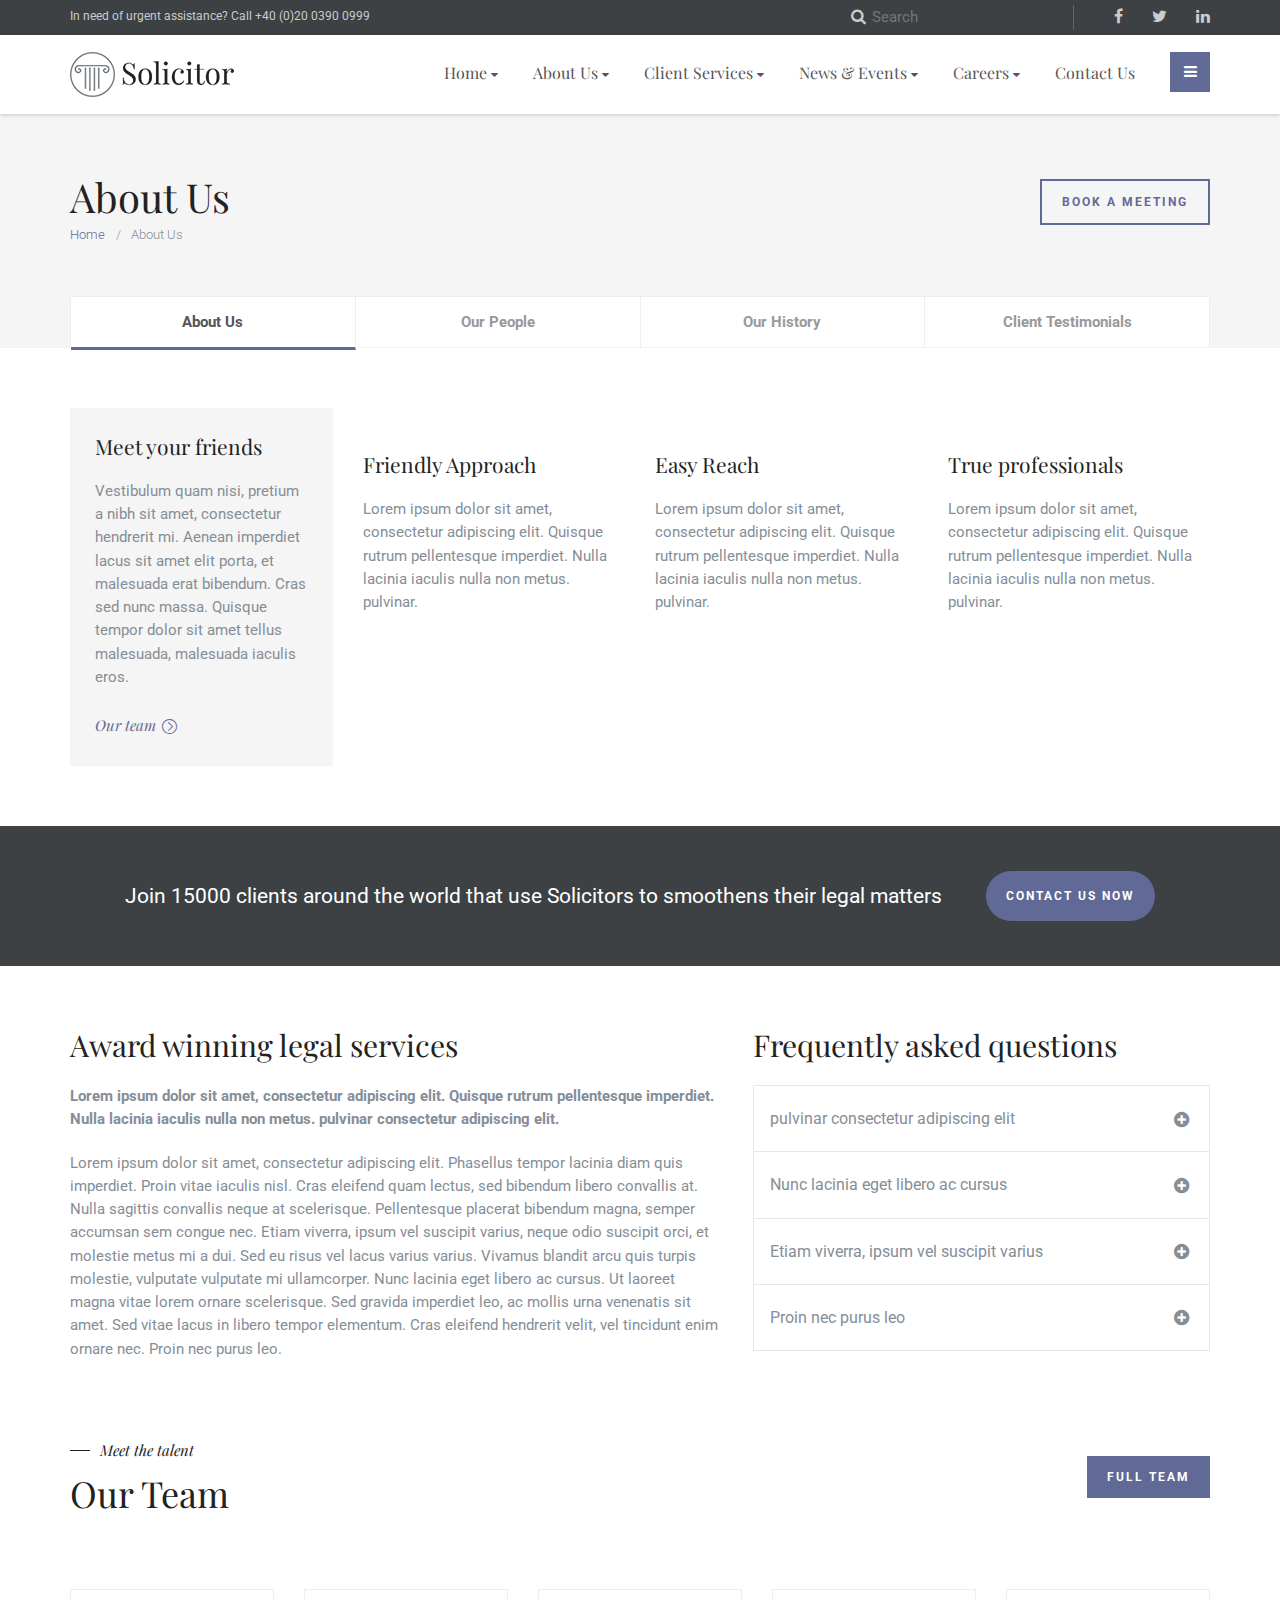
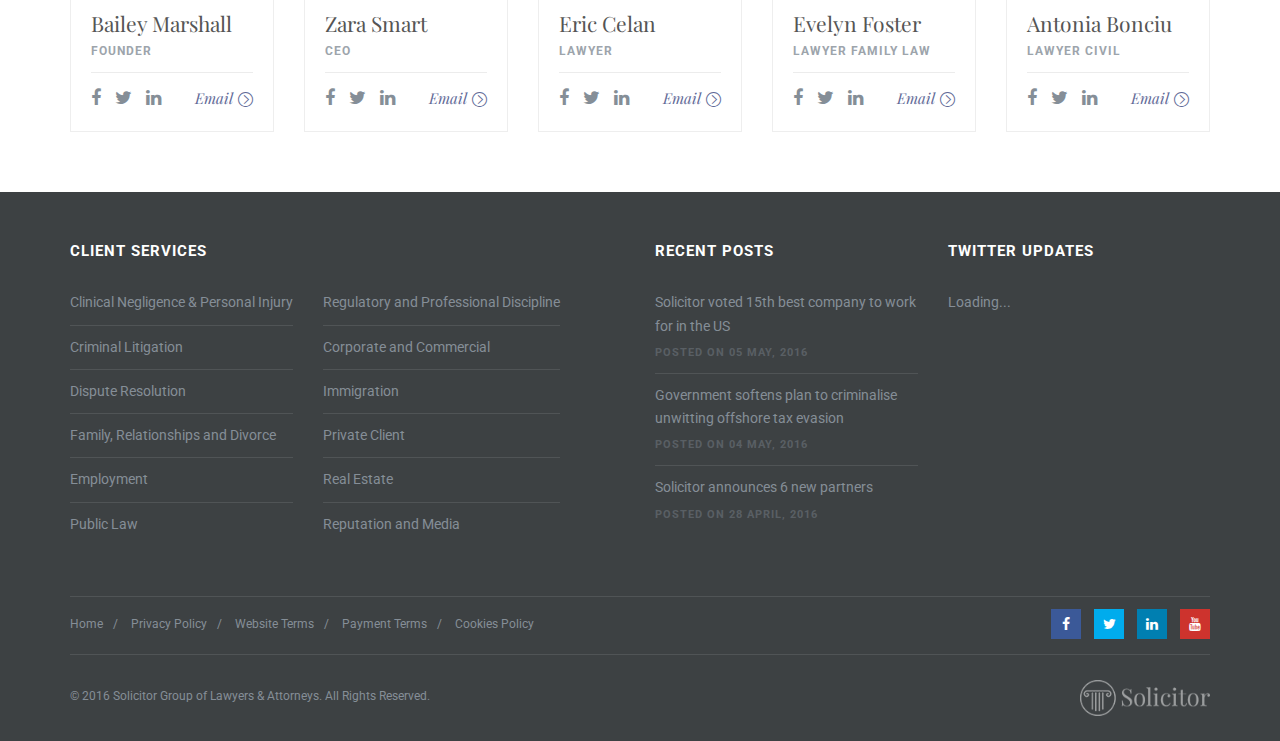
==== about.html @ 302f4df9 "rpla" ====
<!DOCTYPE HTML>
<html class="no-js">
<head>
<!-- Basic Page Needs
  ================================================== -->
<meta http-equiv="Content-Type" content="text/html; charset=utf-8">
<title>Solicitor - Law Business Responsive HTML5 Template</title>
<meta name="description" content="">
<meta name="keywords" content="">
<meta name="author" content="">
<!-- Mobile Specific Metas
  ================================================== -->
<meta name="viewport" content="width=device-width, user-scalable=no, initial-scale=1.0, minimum-scale=1.0, maximum-scale=1.0">
<meta name="format-detection" content="telephone=no">
<!-- CSS
  ================================================== -->
<link href="css/bootstrap.css" rel="stylesheet" type="text/css">
<link href="css/bootstrap-theme.css" rel="stylesheet" type="text/css">
<link href="css/style.css" rel="stylesheet" type="text/css">
<link href="vendor/magnific/magnific-popup.css" rel="stylesheet" type="text/css">
<link href="vendor/owl-carousel/css/owl.carousel.css" rel="stylesheet" type="text/css">
<link href="vendor/owl-carousel/css/owl.theme.css" rel="stylesheet" type="text/css">
<!--[if lte IE 9]><link rel="stylesheet" type="text/css" href="css/ie.css" media="screen" /><![endif]-->
<link href="css/custom.css" rel="stylesheet" type="text/css"><!-- CUSTOM STYLESHEET FOR STYLING -->
<!-- Color Style -->
<link href="colors/color1.css" rel="stylesheet" type="text/css">
<!-- SCRIPTS
  ================================================== -->
<script src="js/modernizr.js"></script><!-- Modernizr -->
</head>
<body class="header-style1">
<!--[if lt IE 7]>
	<p class="chromeframe">You are using an outdated browser. <a href="http://browsehappy.com/">Upgrade your browser today</a> or <a href="http://www.google.com/chromeframe/?redirect=true">install Google Chrome Frame</a> to better experience this site.</p>
<![endif]-->
<div class="body">
    <div class="header-wrapper">
        <div class="topbar">
            <div class="container">
                <div class="row">
                    <div class="col-md-6 col-sm-6">
                        <p>In need of urgent assistance? Call +40 (0)20 0390 0999</p>
                    </div>
                    <div class="col-md-6 col-sm-6">
                        <ul class="pull-right social-icons">
                            <li class="facebook"><a href="#"><i class="fa fa-facebook-f"></i></a></li>
                            <li class="twitter"><a href="#"><i class="fa fa-twitter"></i></a></li>
                            <li class="linkedin"><a href="#"><i class="fa fa-linkedin"></i></a></li>
                        </ul>
                        
                        <form class="search-form">
                            <input type="text" placeholder="Search">
                        </form>
                    </div>
                </div>
            </div>
        </div>
        <!-- Start Header -->
    	<div class="site-header">
        	<div class="container">
                <div class="site-logo">
                    <a href="index.html">
                        <img src="images/logo.png" alt="" class="default-logo">
                        <img src="images/logo@2x.png" alt="" class="retina-logo" width="164" height="45">
                    </a>
                </div>
                <a href="#" id="info-toggle"><i class="fa fa-bars"></i></a>
                <ul id="info-content">
                	<li>
                    	<i class="fa fa-phone"></i>
                    	<div class="ititle">Call us toll free</div>
                        <strong>1800-9090-8089</strong>
                    </li>
                	<li>
                    	<i class="fa fa-map-signs"></i>
                    	<div class="ititle">
                        <div class="galleryflex flexslider" data-direction="vertical" data-autoplay="yes" data-arrows="yes">
                        	<ul class="slides">
                            	<li class="slide">Suite 300 Houston<br>Texas - 77042 USA</li>
                            	<li class="slide">Level 2 Collins Road<br>Melbourne - Australia</li>
                            </ul>
                        </div>
                        
                        </div>
                    </li>
                	<li>
                    	<i class="fa fa-clock-o"></i>
                    	<div class="ititle">Working Hours</div>
                        <strong>Mon-Sat 09:00 to 17:00</strong>
                    </li>
                </ul>
                <a href="#" id="menu-toggle">Menu</a>
                <nav class="main-navigation pull-right">
                    <ul class="dd-menu sf-menu">
                        <li><a href="index.html">Home</a>
                            <ul>
                                <li><a href="header-style2.html">Header Style 2</a></li>
                                <li><a href="header-style3.html">Header Style 3</a></li>
                            </ul>
                        </li>
                        <li><a href="about.html">About Us</a>
                            <ul>
                                <li><a href="about.html">Overview</a></li>
                                <li><a href="team.html">Our people</a></li>
                                <li><a href="history.html">Our History</a></li>
                                <li><a href="testimonials.html">Client Testimonials</a></li>
                            </ul>
                        </li>
                        <li><a href="services.html">Client Services</a>
                            <ul>
                                <li><a href="services.html">All Services</a></li>
                                <li><a href="single-service.html">Service Detail page</a></li>
                            </ul>
                        </li>
                        <li class="megamenu"><a href="javascrip:void(0)">News &amp; Events</a>
                            <ul class="dropdown">
                                <li>
                                    <div class="megamenu-container container">
                                        <div class="row">
                                            <div class="col-md-3 megamenu-col">
                                                <span class="megamenu-sub-title">News</span>
                                                <ul class="sub-menu">
                                                    <li><a href="news-list.html">List View</a></li>
                                                    <li><a href="news-grid.html">Grid View</a></li>
                                                    <li><a href="single-news.html">Single News</a></li>
                                                </ul>
                                            </div>
                                            <div class="col-md-3 megamenu-col">
                                                <span class="megamenu-sub-title">Events</span>
                                                <ul class="sub-menu">
                                                    <li><a href="events-list.html">List View</a></li>
                                                    <li><a href="events-grid.html">Grid View</a></li>
                                                    <li><a href="events-calendar.html">Calendar View</a></li>
                                                    <li><a href="single-event.html">Single Event</a></li>
                                                </ul>
                                            </div>
                                            <div class="col-md-3 megamenu-col">
                                                <span class="megamenu-sub-title">Features</span>
                                                <ul class="sub-menu">
                                                    <li><a href="shortcodes.html">Shortcodes</a></li>
                                                    <li><a href="typography.html">Typography</a></li>
                                                </ul>
                                            </div>
                                            <div class="col-md-3 megamenu-col">
                                                <span class="megamenu-sub-title">Latest Video</span>
                                                <div class="fw-video"><iframe src="https://player.vimeo.com/video/55388969" width="640" height="360"></iframe></div>
                                            </div>
                                        </div>
                                    </div>
                                </li>
                            </ul>
                        </li>
                        <li><a href="careers.html">Careers</a>
                            <ul>
                                <li><a href="careers.html">Why work with us</a></li>
                                <li><a href="vacancies.html">Vacancies</a></li>
                                <li><a href="trainee-solicitors.html">Trainee Solicitors</a></li>
                            </ul>
                        </li>
                        <li><a href="contact.html">Contact Us</a></li>
                    </ul>
                </nav>
          	</div>
        </div>
    </div>
    <!-- Start Hero Area -->
    <div class="hero-area">
    	<div class="page-header have-submenu" style="background-image:url(http://placehold.it/1400x500&amp;text=IMAGE+PLACEHOLDER)">
        	<div class="container">
            	<a href="contact.html" class="btn btn-primary btn-dark btn-ghost pull-right">Book a meeting</a>
            	<h1>About Us</h1>
                <ol class="breadcrumb">
                    <li><a href="index.html">Home</a></li>
                    <li>About Us</li>
                </ol>
            </div>
        </div>
    </div>
    <div class="utility-bar">
    	<div class="container">
        	<ul class="template-submenu">
            	<li class="active"><a href="about.html">About Us</a></li>
            	<li><a href="team.html">Our People</a></li>
            	<li><a href="history.html">Our History</a></li>
            	<li><a href="testimonials.html">Client Testimonials</a></li>
            </ul>
        </div>
    </div>
    <!-- Main Content -->
    <div id="main-container">
    	<div class="content">
        	<div class="container">
            	<div class="row">
                	<div class="col-md-3 col-sm-12">
                    	<div class="lgray-bg padding-all25">
                        	<h4>Meet your friends</h4>
                        	<p>Vestibulum quam nisi, pretium a nibh sit amet, consectetur hendrerit mi. Aenean imperdiet lacus sit amet elit porta, et malesuada erat bibendum. Cras sed nunc massa. Quisque tempor dolor sit amet tellus malesuada, malesuada iaculis eros.</p>
                            <a href="#" class="basic-link">Our team</a>
                        </div>
                    </div>
                    <div class="spacer-30 visible-sm"></div>
                	<div class="col-md-3 col-sm-4">
                    	<a href="http://placehold.it/600x400&amp;text=IMAGE+PLACEHOLDER" class="magnific-image"><img src="http://placehold.it/600x400&amp;text=IMAGE+PLACEHOLDER" alt="" class="img-thumbnail"></a>
                        <h4>Friendly Approach</h4>
                        <p>Lorem ipsum dolor sit amet, consectetur adipiscing elit. Quisque rutrum pellentesque imperdiet. Nulla lacinia iaculis nulla non metus. pulvinar.</p>
                    </div>
                	<div class="col-md-3 col-sm-4">
                    	<a href="http://placehold.it/600x400&amp;text=IMAGE+PLACEHOLDER" class="magnific-image"><img src="http://placehold.it/600x400&amp;text=IMAGE+PLACEHOLDER" alt="" class="img-thumbnail"></a>
                        <h4>Easy Reach</h4>
                        <p>Lorem ipsum dolor sit amet, consectetur adipiscing elit. Quisque rutrum pellentesque imperdiet. Nulla lacinia iaculis nulla non metus. pulvinar.</p>
                    </div>
                	<div class="col-md-3 col-sm-4">
                    	<a href="http://placehold.it/600x400&amp;text=IMAGE+PLACEHOLDER" class="magnific-image"><img src="http://placehold.it/600x400&amp;text=IMAGE+PLACEHOLDER" alt="" class="img-thumbnail"></a>
                        <h4>True professionals</h4>
                        <p>Lorem ipsum dolor sit amet, consectetur adipiscing elit. Quisque rutrum pellentesque imperdiet. Nulla lacinia iaculis nulla non metus. pulvinar.</p>
                    </div>
                </div>
          	</div>
           	<div class="spacer-60"></div>
            
            <div class="dgray-bg call-to-action">
                <div class="container">
                	<div class="call-to-action-text">
                        <div>Join 15000 clients around the world that use Solicitors to smoothens their legal matters</div>
                    </div>
                    <div class="call-to-action-btn">
                    	<a href="#" class="btn btn-primary btn-rounded btn-lg">Contact us now</a>
                    </div>
                </div>
            </div>
            <div class="spacer-60"></div>
            <div class="container">
            	<div class="row">
                	<div class="col-md-7 col-sm-6">
                        <h3>Award winning legal services</h3>
                        <p><strong>Lorem ipsum dolor sit amet, consectetur adipiscing elit. Quisque rutrum pellentesque imperdiet. Nulla lacinia iaculis nulla non metus. pulvinar consectetur adipiscing elit.</strong></p>
                        <p>Lorem ipsum dolor sit amet, consectetur adipiscing elit. Phasellus tempor lacinia diam quis imperdiet. Proin vitae iaculis nisl. Cras eleifend quam lectus, sed bibendum libero convallis at. Nulla sagittis convallis neque at scelerisque. Pellentesque placerat bibendum magna, semper accumsan sem congue nec. Etiam viverra, ipsum vel suscipit varius, neque odio suscipit orci, et molestie metus mi a dui. Sed eu risus vel lacus varius varius. Vivamus blandit arcu quis turpis molestie, vulputate vulputate mi ullamcorper. Nunc lacinia eget libero ac cursus. Ut laoreet magna vitae lorem ornare scelerisque. Sed gravida imperdiet leo, ac mollis urna venenatis sit amet. Sed vitae lacus in libero tempor elementum. Cras eleifend hendrerit velit, vel tincidunt enim ornare nec. Proin nec purus leo.</p>
                 	</div>
                    <div class="col-md-5 col-sm-6">
                        <h3>Frequently asked questions</h3>
                        <div class="accordion accordion-border" id="toggleArea">
                            <div class="accordion-group panel">
                                <div class="accordion-heading togglize">
                                    <a class="accordion-toggle" data-toggle="collapse" data-parent="#" href="#collapseOne">
                                        pulvinar consectetur adipiscing elit
                                        <i class="fa fa-plus-circle"></i><i class="fa fa-minus-circle"></i>
                                    </a>
                                </div>
                                <div id="collapseOne" class="accordion-body collapse">
                                    <div class="accordion-inner">
                                        <p>Lorem ipsum dolor sit amet, consectetur adipiscing elit. Phasellus tempor lacinia diam quis imperdiet. Proin vitae iaculis nisl. Cras eleifend quam lectus, sed bibendum libero convallis at. Nulla sagittis convallis neque at scelerisque. Pellentesque placerat bibendum magna, semper accumsan sem congue nec. Etiam viverra, ipsum vel suscipit varius, neque odio suscipit orci, et molestie metus mi a dui. Sed eu risus vel lacus varius varius. Vivamus blandit arcu quis turpis molestie, vulputate vulputate mi ullamcorper. Nunc lacinia eget libero ac cursus. Ut laoreet magna vitae lorem ornare scelerisque. Sed gravida imperdiet leo, ac mollis urna venenatis sit amet. Sed vitae lacus in libero tempor elementum. Cras eleifend hendrerit velit, vel tincidunt enim ornare nec. Proin nec purus leo.</p>
                                    </div>
                                </div>
                            </div>
                            <div class="accordion-group panel">
                                <div class="accordion-heading togglize">
                                    <a class="accordion-toggle" data-toggle="collapse" data-parent="#" href="#collapse2">
                                        Nunc lacinia eget libero ac cursus
                                        <i class="fa fa-plus-circle"></i><i class="fa fa-minus-circle"></i>
                                    </a>
                                </div>
                                <div id="collapse2" class="accordion-body collapse">
                                    <div class="accordion-inner">
                                        <p>Lorem ipsum dolor sit amet, consectetur adipiscing elit. Phasellus tempor lacinia diam quis imperdiet. Proin vitae iaculis nisl. Cras eleifend quam lectus, sed bibendum libero convallis at. Nulla sagittis convallis neque at scelerisque. Pellentesque placerat bibendum magna, semper accumsan sem congue nec. Etiam viverra, ipsum vel suscipit varius, neque odio suscipit orci, et molestie metus mi a dui. Sed eu risus vel lacus varius varius. Vivamus blandit arcu quis turpis molestie, vulputate vulputate mi ullamcorper. Nunc lacinia eget libero ac cursus. Ut laoreet magna vitae lorem ornare scelerisque. Sed gravida imperdiet leo, ac mollis urna venenatis sit amet. Sed vitae lacus in libero tempor elementum. Cras eleifend hendrerit velit, vel tincidunt enim ornare nec. Proin nec purus leo.</p>
                                    </div>
                                </div>
                            </div>
                            <div class="accordion-group panel">
                                <div class="accordion-heading togglize">
                                    <a class="accordion-toggle" data-toggle="collapse" data-parent="#" href="#collapse3">
                                        Etiam viverra, ipsum vel suscipit varius
                                        <i class="fa fa-plus-circle"></i><i class="fa fa-minus-circle"></i>
                                    </a>
                                </div>
                                <div id="collapse3" class="accordion-body collapse">
                                    <div class="accordion-inner">
                                        <p>Lorem ipsum dolor sit amet, consectetur adipiscing elit. Phasellus tempor lacinia diam quis imperdiet. Proin vitae iaculis nisl. Cras eleifend quam lectus, sed bibendum libero convallis at. Nulla sagittis convallis neque at scelerisque. Pellentesque placerat bibendum magna, semper accumsan sem congue nec. Etiam viverra, ipsum vel suscipit varius, neque odio suscipit orci, et molestie metus mi a dui. Sed eu risus vel lacus varius varius. Vivamus blandit arcu quis turpis molestie, vulputate vulputate mi ullamcorper. Nunc lacinia eget libero ac cursus. Ut laoreet magna vitae lorem ornare scelerisque. Sed gravida imperdiet leo, ac mollis urna venenatis sit amet. Sed vitae lacus in libero tempor elementum. Cras eleifend hendrerit velit, vel tincidunt enim ornare nec. Proin nec purus leo.</p>
                                    </div>
                                </div>
                            </div>
                            <div class="accordion-group panel">
                                <div class="accordion-heading togglize">
                                    <a class="accordion-toggle" data-toggle="collapse" data-parent="#" href="#collapse4">
                                        Proin nec purus leo
                                        <i class="fa fa-plus-circle"></i><i class="fa fa-minus-circle"></i>
                                    </a>
                                </div>
                                <div id="collapse4" class="accordion-body collapse">
                                    <div class="accordion-inner">
                                        <p>Lorem ipsum dolor sit amet, consectetur adipiscing elit. Phasellus tempor lacinia diam quis imperdiet. Proin vitae iaculis nisl. Cras eleifend quam lectus, sed bibendum libero convallis at. Nulla sagittis convallis neque at scelerisque. Pellentesque placerat bibendum magna, semper accumsan sem congue nec. Etiam viverra, ipsum vel suscipit varius, neque odio suscipit orci, et molestie metus mi a dui. Sed eu risus vel lacus varius varius. Vivamus blandit arcu quis turpis molestie, vulputate vulputate mi ullamcorper. Nunc lacinia eget libero ac cursus. Ut laoreet magna vitae lorem ornare scelerisque. Sed gravida imperdiet leo, ac mollis urna venenatis sit amet. Sed vitae lacus in libero tempor elementum. Cras eleifend hendrerit velit, vel tincidunt enim ornare nec. Proin nec purus leo.</p>
                                    </div>
                                </div>
                            </div>
                        </div>
                        <!-- End Toggle -->
                    </div>
               	</div>
                
                <div class="spacer-60"></div>
               	<a href="team.html" class="btn btn-primary pull-right push-top">Full Team</a>
               	<h5 class="subhead">Meet the talent</h5>
            	<h2>Our Team</h2>
                <div class="carousel-wrapper">
                    <div class="row">
                        <ul class="owl-carousel carousel-fw" id="team-slider" data-columns="5" data-autoplay="" data-pagination="no" data-arrows="yes" data-single-item="no" data-items-desktop="4" data-items-desktop-small="3" data-items-tablet="2" data-items-mobile="1">
                            <li class="item">
                                <div class="team-grid-item grid-item format-standard">
                                    <a href="staff-single.html" class="media-box"><img src="http://placehold.it/400x400&amp;text=IMAGE+PLACEHOLDER" alt=""></a>
                                    <div class="grid-item-inner">
                                        <h4><a href="staff-single.html">Bailey Marshall</a></h4>
                                        <span class="meta-data">Founder</span>
                                        <a href="mailto:team@solicitor.com" class="basic-link pull-right">Email</a>
                                        <ul class="social-icons">
                                        	<li><a href="#"><i class="fa fa-facebook"></i></a></li>
                                        	<li><a href="#"><i class="fa fa-twitter"></i></a></li>
                                        	<li><a href="#"><i class="fa fa-linkedin"></i></a></li>
                                        </ul>
                                    </div>
                                </div>
                            </li>
                            <li class="item">
                                <div class="team-grid-item grid-item format-standard">
                                    <a href="staff-single.html" class="media-box"><img src="http://placehold.it/400x400&amp;text=IMAGE+PLACEHOLDER" alt=""></a>
                                    <div class="grid-item-inner">
                                        <h4><a href="staff-single.html">Zara Smart</a></h4>
                                        <span class="meta-data">CEO</span>
                                        <a href="mailto:team@solicitor.com" class="basic-link pull-right">Email</a>
                                        <ul class="social-icons">
                                        	<li><a href="#"><i class="fa fa-facebook"></i></a></li>
                                        	<li><a href="#"><i class="fa fa-twitter"></i></a></li>
                                        	<li><a href="#"><i class="fa fa-linkedin"></i></a></li>
                                        </ul>
                                    </div>
                                </div>
                            </li>
                            <li class="item">
                                <div class="team-grid-item grid-item format-standard">
                                    <a href="staff-single.html" class="media-box"><img src="http://placehold.it/400x400&amp;text=IMAGE+PLACEHOLDER" alt=""></a>
                                    <div class="grid-item-inner">
                                        <h4><a href="staff-single.html">Eric Celan</a></h4>
                                        <span class="meta-data">Lawyer</span>
                                        <a href="mailto:team@solicitor.com" class="basic-link pull-right">Email</a>
                                        <ul class="social-icons">
                                        	<li><a href="#"><i class="fa fa-facebook"></i></a></li>
                                        	<li><a href="#"><i class="fa fa-twitter"></i></a></li>
                                        	<li><a href="#"><i class="fa fa-linkedin"></i></a></li>
                                        </ul>
                                    </div>
                                </div>
                            </li>
                            <li class="item">
                                <div class="team-grid-item grid-item format-standard">
                                    <a href="staff-single.html" class="media-box"><img src="http://placehold.it/400x400&amp;text=IMAGE+PLACEHOLDER" alt=""></a>
                                    <div class="grid-item-inner">
                                        <h4><a href="staff-single.html">Evelyn Foster</a></h4>
                                        <span class="meta-data">Lawyer Family Law</span>
                                        <a href="mailto:team@solicitor.com" class="basic-link pull-right">Email</a>
                                        <ul class="social-icons">
                                        	<li><a href="#"><i class="fa fa-facebook"></i></a></li>
                                        	<li><a href="#"><i class="fa fa-twitter"></i></a></li>
                                        	<li><a href="#"><i class="fa fa-linkedin"></i></a></li>
                                        </ul>
                                    </div>
                                </div>
                            </li>
                            <li class="item">
                                <div class="team-grid-item grid-item format-standard">
                                    <a href="staff-single.html" class="media-box"><img src="http://placehold.it/400x400&amp;text=IMAGE+PLACEHOLDER" alt=""></a>
                                    <div class="grid-item-inner">
                                        <h4><a href="staff-single.html">Antonia Bonciu</a></h4>
                                        <span class="meta-data">Lawyer Civil</span>
                                        <a href="mailto:team@solicitor.com" class="basic-link pull-right">Email</a>
                                        <ul class="social-icons">
                                        	<li><a href="#"><i class="fa fa-facebook"></i></a></li>
                                        	<li><a href="#"><i class="fa fa-twitter"></i></a></li>
                                        	<li><a href="#"><i class="fa fa-linkedin"></i></a></li>
                                        </ul>
                                    </div>
                                </div>
                            </li>
                        </ul>
                    </div>
                </div>
            </div>
        </div>
  	</div>
    <!-- Site Footer -->
    <div class="site-footer">
    	<div class="container">
        	<div class="row footer-widgets-area">
            	<div class="col-md-6 col-sm-4">
                	<div class="widget footer_widget widget_links">
                    	<h4 class="widgettitle">Client Services</h4>
                        <ul>
                        	<li>
                                <a href="single-service.html">Clinical Negligence &amp; Personal Injury</a>
                            </li>
                            <li>
                                <a href="single-service.html">Criminal Litigation</a>
                            </li>
                            <li>
                                <a href="single-service.html">Dispute Resolution</a>
                            </li>
                            <li>
                                <a href="single-service.html">Family, Relationships and Divorce</a>
                            </li>
                            <li>
                                <a href="single-service.html">Employment</a>
                            </li>
                            <li>
                                <a href="single-service.html">Public Law</a>
                            </li>
                     	</ul>
                        <ul>
                            <li>
                                <a href="single-service.html">Regulatory and Professional Discipline</a>
                            </li>
                            <li>
                                <a href="single-service.html">Corporate and Commercial</a>
                            </li>
                            <li>
                                <a href="single-service.html">Immigration</a>
                            </li>
                            <li>
                                <a href="single-service.html">Private Client</a>
                            </li>
                            <li>
                                <a href="single-service.html">Real Estate</a>
                            </li>
                            <li>
                                <a href="single-service.html">Reputation and Media</a>
                            </li>
                        </ul>
                    </div>
                </div>
            	<div class="col-md-3 col-sm-4">
                	<div class="widget footer_widget widget_recent_posts">
                    	<h4 class="widgettitle">Recent Posts</h4>
                        <ul>
                            <li>
                                <a href="single-post.html">Solicitor voted 15th best company to work for in the US</a>
                                <span class="meta-data grid-item-meta">Posted on 05 May, 2016</span>
                            </li>
                            <li>
                               	<a href="single-post.html">Government softens plan to criminalise unwitting offshore tax evasion</a>
                                <span class="meta-data grid-item-meta">Posted on 04 May, 2016</span>
                            </li>
                            <li>
                                <a href="single-post.html">Solicitor announces 6 new partners</a>
                                <span class="meta-data grid-item-meta">Posted on 28 April, 2016</span>
                            </li>
                        </ul>
                    </div>
                </div>
            	<div class="col-md-3 col-sm-4">
                	<div class="widget footer_widget">
                    	<h4 class="widgettitle">Twitter Updates</h4>
                        <div class="twitter-widget" data-tweets-count="2"></div>
                    </div>
                </div>
            </div>
            
            <div class="footer-row2">
                <ul class="pull-right social-icons social-icons-colored social-icons-inverted">
                    <li class="facebook"><a href="#"><i class="fa fa-facebook-f"></i></a></li>
                    <li class="twitter"><a href="#"><i class="fa fa-twitter"></i></a></li>
                    <li class="linkedin"><a href="#"><i class="fa fa-linkedin"></i></a></li>
                    <li class="youtube"><a href="#"><i class="fa fa-youtube"></i></a></li>
                </ul>
            	<ul class="footer-menu">
                	<li><a href="index.html">Home</a></li>
                	<li><a href="privacy-policy.html">Privacy Policy</a></li>
                	<li><a href="website-terms.html">Website Terms</a></li>
                	<li><a href="payment-terms.html">Payment Terms</a></li>
                	<li><a href="cookies-policy.html">Cookies Policy</a></li>
                </ul>
            </div>
            <div class="footer-row3">
            	<a href="index.html"><img src="images/logo-light.png" alt="" width="130" class="site-footer-logo"></a>
                <p>&copy; 2016 Solicitor Group of Lawyers &amp; Attorneys. All Rights Reserved.</p>
            </div>
        </div>
    </div>
  	<a id="back-to-top"><i class="fa fa-angle-double-up"></i></a> 
</div>
<script src="js/jquery-2.2.3.min.js"></script> <!-- Jquery Library Call -->
<script src="vendor/magnific/jquery.magnific-popup.min.js"></script> <!-- Maginific Popup Plugin -->
<script src="js/ui-plugins.js"></script> <!-- UI Plugins -->
<script src="js/helper-plugins.js"></script> <!-- Helper Plugins -->
<script src="vendor/owl-carousel/js/owl.carousel.min.js"></script> <!-- Owl Carousel -->
<script src="js/bootstrap.js"></script> <!-- UI -->
<script src="js/init.js"></script> <!-- All Scripts -->
<script src="vendor/flexslider/js/jquery.flexslider.js"></script> <!-- FlexSlider -->
</body>
</html>
---- css/style.css ----
/*------------------------------------------------------------------
[Master Stylesheet]
Project:	Solicitor
Version:	1.0
Last change:	05/02/16
Author:	imithemes 
-------------------------------------------------------------------*/
/* Stylesheets and Google fonts import */
@import url("font-awesome.css");
@import url("line-icons.css");
@import url("animations.css");
@import url(http://fonts.googleapis.com/css?family=Roboto:300,300italic,400,400italic,700,700italic);
@import url(https://fonts.googleapis.com/css?family=Unica+One);
@import url(http://fonts.googleapis.com/css?family=Playfair+Display:400,400italic,700,700italic);


/*------------------------------------------------------------------
[Table of contents]

0. CSS Reset
1. Basic Styles
2. Typography
3. Margin Bottom Sets
4. Padding Sets
5. Spacers Sets
6. Multi purpose Elements
7. Site Structure & Appearance
8. Widgets Styling
9. Shortcodes Styling
10. Responsive Media Queries
-------------------------------------------------------------------*/

/*-------------------------------------------------------------------------------------------*/
/* 0. CSS Reset */
/*-------------------------------------------------------------------------------------------*/
html, body, div, span, applet, object, iframe, h1, h2, h3, h4, h5, h6, p, blockquote, pre, a, abbr, acronym, address, big, cite, code, del, dfn, em, img, ins, kbd, q, s, samp, small, strike, strong, sub, sup, tt, var, b, u, i, center, dl, dt, dd, ol, ul, li, fieldset, form, label, legend, table, caption, tbody, tfoot, thead, tr, th, td, article, aside, canvas, details, embed, figure, figcaption, footer, header, hgroup, menu, nav, output, ruby, section, summary, time, mark, audio, video {
	margin: 0;
	padding: 0;
	border: 0;
	font: inherit;
	font-size: 100%;
}
/* HTML5 display-role reset for older browsers */
article, aside, details, figcaption, figure, footer, header, hgroup, menu, nav, section {
	display: block;
}
body {
	line-height: 1;
}
ol, ul {
	list-style: none;
}
blockquote, q {
	quotes: none;
}
blockquote:before, blockquote:after, q:before, q:after {
	content: '';
	content: none;
}
table {
	border-spacing: 0;
	border-collapse: collapse;
}
* {
    -webkit-box-sizing: border-box;
    -moz-box-sizing: border-box;
    box-sizing: border-box;
	outline:none;
}
iframe{
	border:0;
}

/* ==================================================
   1. Basic Styles
================================================== */

html, body {
	height: 100%;
}

html, hmtl a{
	width:100%;
	font-size: 100%; 
	-webkit-text-size-adjust: 100%; 
	-ms-text-size-adjust: 100%;
}
a{
	color:#555;
	text-decoration: none;
	cursor: pointer;
	-webkit-transition:all 0.3s ease 0.2s;
	-moz-transition:all 0.3s ease 0.2s;
	-ms-transition:all 0.3s ease 0.2s;
	-o-transition:all 0.3s ease 0.2s;
	transition:all 0.3s ease 0.1s;
}
a:hover,
a:active,
a:focus{
	text-decoration:none;
	outline: 0;
	color:#5e5e5e;
}
a img {
	border: none;
}
a > img {
	vertical-align: middle;	
}
.gray-bg{
	background:#CDCBCB;
}
.gray-text{
	color:#CDCBCB;
}
.lgray-bg{
	background:#f5f5f5;
}
.dgray-bg, .notice-bar{
	background:#3d4143;
}
.dgray-bg h1, .dgray-bg h2, .dgray-bg h3, .dgray-bg h4, .dgray-bg h5, .dgray-bg h6, .dgray-bg p{
	color:#fff;
}
img {
	max-width: 100%;	
}
img, object, embed, audio, video {
	max-width: 100%;
}
img {
	height: auto;
}
strong, .strong {
  	font-weight: 700;
}
p {
	margin: 0 0 20px;
}
i, em, .italic{
	font-style:italic;
}
.uppercase{
	text-transform:uppercase;
}
.align-left{
	float:left;
	margin:5px 25px 20px 0px!important;
}
.align-right{
	float:right;
	margin:5px 0 20px 25px!important;
}
.text-align-left {
	text-align: left;
}
.text-align-center {
	text-align: center;
}
.text-align-right {
	text-align: right;	
}
.color-text {
    color: #ffffff;
}
.through{
	text-decoration:line-through;
}
.border-radius{
	-webkit-border-radius:100%;
	-moz-border-radius:100%;
	border-radius:100%;
}
::-webkit-input-placeholder,
:-moz-placeholder,
::-moz-placeholder,
:-ms-input-placeholder {
   color: #999;
}
iframe{
	border:0;
}

/* ==================================================
   2. Typography
================================================== */

h1,
h2,
h3,
h4,
h5,
h6{
	margin:0 0 20px 0;
	color:#222;
	font-weight:400;
	line-height:1.3em;
	font-family:"Playfair Display", serif;
}
h1{
	font-size:40px;
}
h2{
	font-size:36px;
}
h2 small{
	display:block;
	letter-spacing:.1em;
	text-transform:uppercase;
	font-size:45%
}
h3{
	font-size:30px;
}
h4{
	font-size:21px;
}
h5{
	font-size:15px;
}
h6{
	font-size:13px;
}
h1.huge{
	font-weight:700;
	font-size:60px;
}
h1.short, h2.short, h3.short, h4.short, h5.short, h6.short, p.short{
	margin-bottom:0;
}
h1.long, h2.long, h3.long, h4.long, h5.long, h6.long, p.long{
	margin-bottom:35px;
}
h1.spaced, h2.spaced, h3.spaced, h4.spaced, h5.spaced, h6.spaced {
    margin-top: 22px;
}
h1 a, h2 a, h3 a, h4 a, h5 a, h6 a{
	text-decoration:none;
}
h1 .label, h2 .label, h3 .label, h4 .label, h5 .label, h6 .label{
	font-size:11px;
	position:relative;
	top:-6px;
}
.huge{
	font-size:10em;
}
blockquote{
	padding:30px 0;
	padding-top:10px;
	position:relative;
}
blockquote:before{
	display:inline-block;
	font:normal normal normal 14px/1 FontAwesome;
	font-size:30px;
	text-rendering:auto;
	-webkit-font-smoothing:antialiased;
	-moz-osx-font-smoothing:grayscale;
	content:"\f10d";
	margin-bottom:12px;
}
blockquote.aligncenter{
	text-align:center;
}
blockquote p{
	margin-bottom:0;
	font-size:17px;
	line-height:1.7em;
	font-weight:400;
	font-family:"Playfair Display", serif;
	border-left:2px solid #eee;
	margin-left:30px;
	padding-left:20px;
}
blockquote cite{
	font-weight:700;
	margin-left:30px;
	margin-top:20px;
	display:block;
}
blockquote cite:before{
	content:"- ";
}
p.lead{
	font-size:21px;
	line-height:32px;
}
p.md{
	font-size:16px;
}
p.lg{
	font-size:30px;
}
.lighter p{
	color:#ccc;
}
p.small{
	font-size:10px;
	line-height:13px;
}
.big{
	font-size:200%;
	line-height:1.5em;
}
.thin{
	font-weight:300;
}
p.drop-caps:first-child:first-letter {
    float: left;
    margin-top: 5px;
    margin-right: 5px;
    padding: 4px;
    font-size: 75px;
    line-height: 60px;
}
p.drop-caps.secondary:first-child:first-letter {
    margin-right: 10px;
    padding: 6px 12px;
    border-radius: 4px;
    color: rgb(255, 255, 255);
}
hr{
	display:block;
	clear:both;
	width:100%;
	height:1px;
	border:0;
	background:#E8E8E8;
}
hr.sm{
	display:inline-block;
	background:#E8E8E8;
	margin:20px 0;
	height:1px;
	width:67px;
	border:0;
	position:relative;
}
hr.md{
	display:inline-block;
	margin:15px 0;
	width:100px;
	height:2px;
	border:0;
}
hr.fw{
	display:block;
	clear:both;
	margin:30px 0;
	width:100%;
	height:1px;
	border:0;
	background:#eee;
}
hr.fw.cont{
	margin:20px 0;
}
ul.checks, ul.angles, ul.carets, ul.chevrons, ul.icons{
	margin:0;
	list-style-type:none;
	margin-bottom:20px;
}
ul.checks > li, ul.angles > li, ul.carets > li, ul.chevrons > li, ul.icons > li{
	margin:5px 0;
}
ul.checks > li > i, ul.angles > li > i, ul.carets > li > i, ul.chevrons > li > i, ul.icons > li > i{
	margin-right:2px;
}
ul.inline{
	margin:10px 0;
}
ul.inline > li{
	display:inline-block;
	margin-right:10px;
}
ul.inline > li i.fa{
	margin-right:2px;
}
ul.nav-list-primary > li a{
	display:block;
	padding:8px;
	border-bottom:1px solid #eee;
	color:#666666;
	text-decoration:none;
}
ul.nav-list-primary > li a:hover{
	text-decoration:none;
}
ul{
	margin:10px 0 10px 20px;
	list-style-type:disc;
}
ol{
	margin:10px 0 10px 30px;
	list-style-type: decimal;
}
ul ul, ol ul{
	margin:10px 0 10px 20px;
}
ul ul{
	list-style-type:circle;
}
dl{
	margin:10px 0;
}
dl dt{
	font-weight:700;
}
address.ico i{
	display:inline-block;
	float: left;
	clear:both;
	padding-top: 3px;
}
address.ico p{
	margin:0;
	padding-bottom:10px;
}
address.ico span{
	display:inline-block;
	padding-left:20px;
}
.cursive{
	font-style:italic;
	text-transform:none;
	font-weight:400;
	letter-spacing:0;
}
label {
  display: inline-block;
  margin-bottom: 5px;
  font-weight:400;
  color:#666;
}

/* ==================================================
   3. Margin Bottom Sets
================================================== */

.margin-0{
	margin-bottom:0 !important;
}
.margin-5{
	margin-bottom:5px !important;
}
.margin-10{
	margin-bottom:10px !important;
}
.margin-15{
	margin-bottom:15px !important;
}
.margin-20{
	margin-bottom:20px !important;
}
.margin-30{
	margin-bottom:30px !important;
}
.margin-40{
	margin-bottom:40px !important;
}
.margin-50{
	margin-bottom:50px !important;
}
.margin-60{
	margin-bottom:60px !important;
}
.margin-70{
	margin-bottom:70px !important;
}
.margin-80{
	margin-bottom:80px !important;
}
.push-top{
	margin-top:15px;
}

/* ==================================================
   4. Padding Sets
================================================== */
.padding-b0{
	padding-bottom:0!important;
}
.padding-tb0{
	padding-top:0!important;
	padding-bottom:0!important;
}
.padding-tb20{
	padding-top:20px;
	padding-bottom:20px;
}
.padding-tb30{
	padding-top:30px;
	padding-bottom:30px;
}
.padding-tb45{
	padding-top:45px;
	padding-bottom:45px;
}
.padding-tb50{
	padding-top:50px;
	padding-bottom:50px;
}
.padding-tb75{
	padding-top:75px;
	padding-bottom:75px;
}
.padding-tb100{
	padding-top:100px;
	padding-bottom:100px;
}
.padding-tb125{
	padding-top:125px;
	padding-bottom:125px;
}
.padding-tb250{
	padding-top:250px;
	padding-bottom:250px;
}
.padding-all25{
	padding:25px;
}
.padding-all40{
	padding:40px;
}
/* ==================================================
   5. Spacers Sets
================================================== */
.spacer-10{
	height:10px;
	clear:both;
	width:100%;
}
.spacer-20{
	height:20px;
	clear:both;
	width:100%;
}
.spacer-30{
	height:30px;
	clear:both;
	width:100%;
}
.spacer-40{
	height:40px;
	clear:both;
	width:100%;
}
.spacer-45{
	height:45px;
	clear:both;
	width:100%;
}
.spacer-50{
	height:50px;
	clear:both;
	width:100%;
}
.spacer-55{
	height:55px;
	clear:both;
	width:100%;
}
.spacer-60{
	height:60px;
	clear:both;
	width:100%;
}
.spacer-75{
	height:75px;
	clear:both;
	width:100%;
}
.spacer-95{
	height:95px;
	clear:both;
	width:100%;
}
.spacer-100{
	height:100px;
	clear:both;
	width:100%;
}
/* ==================================================
   6. Multi purpose Elements
================================================== */
.overlay-black{
	background:rgba(0,0,0,.7);
	position:absolute;
	width:100%;
	height:100%;
	z-index:0;
	top:0;
	left:0;
}
.overlay-white{
	background:rgba(255,255,255,.99);
}
.checkers-overlay{
	background:url(../images/checkers.png) repeat;
}
.pattern-overlay{
	background:url(../images/pattern.png) repeat;
}
.overlay-accent{
	position:absolute;
	width:100%;
	height:100%;
	z-index:0;
	top:0;
	left:0;
	opacity:.8;
}
.meta-data{
	font-size:12px;
	line-height: 16px;
	display:block;
	font-weight:700;
	letter-spacing:1px;
	opacity:.8;
	text-transform:uppercase;
}
.meta-data a{
	color:#999;
}
.meta-data a:hover{
	text-decoration:none;
}
.meta-data > span{
	display:inline-block;
}
.meta-data i{
	margin-right:4px;
}
.meta-data > span:last-child{
	margin-right:0;
}
p.meta-data{
	font-size:16px;
	line-height:1.7em;
}
.isotope, .isotope .isotope-item {
	-webkit-transition-duration: 0.8s;
	-moz-transition-duration: 0.8s;
	-ms-transition-duration: 0.8s;
	-o-transition-duration: 0.8s;
	transition-duration: 0.8s;
}
.isotope {
	-webkit-transition-property: height, width;
	-moz-transition-property: height, width;
	-ms-transition-property: height, width;
	-o-transition-property: height, width;
	transition-property: height, width;
}
.isotope .isotope-item {
	-webkit-transition-property: -webkit-transform, opacity;
	-moz-transition-property: -moz-transform, opacity;
	-ms-transition-property: -ms-transform, opacity;
	-o-transition-property: -o-transform, opacity;
	transition-property: transform, opacity;
}
.isotope.no-transition, .isotope.no-transition .isotope-item, .isotope .isotope-item.no-transition {
	-webkit-transition-duration: 0s;
	-moz-transition-duration: 0s;
	-ms-transition-duration: 0s;
	-o-transition-duration: 0s;
	transition-duration: 0s;
}
.media-box{
	position:relative;
	z-index:1;
	display:inline-block;
	max-width:100%;
}
.format-gallery .media-box{
	display:block;
}
.magnific-image{
	position:relative;
	display:block;
	width:100%;
	height:100%;
	margin-bottom:20px;
}
.media-box .zoom, .magnific-image .zoom{
	position:absolute;
	width:100%;
	height:100%;
	text-align:center;
	font-size:1.5em;
	z-index:99;
	left:0;
	top:0;
	margin:0;
	background-color:rgba(0,0,0,.4);
	opacity:0;
	-webkit-transition:all 0.3s ease 0.2s;
	-moz-transition:all 0.3s ease 0.2s;
	-ms-transition:all 0.3s ease 0.2s;
	-o-transition:all 0.3s ease 0.2s;
	transition:all 0.3s ease 0.1s;
	overflow:hidden;
}
.media-box .zoom .icon, .magnific-image .zoom .icon{
	width:44px;
	height:44px;
	line-height:42px;
	text-align:center;
	position:absolute;
	font-size:1em;
	left:50%;
	margin:0 0 -22px -22px;
	color:#fff;
	bottom:-50%;
	-webkit-transition:all 0.3s ease 0.2s;
	-moz-transition:all 0.3s ease 0.2s;
	-ms-transition:all 0.3s ease 0.2s;
	-o-transition:all 0.3s ease 0.2s;
	transition:all 0.3s ease 0.1s;
}
.media-box:hover, .magnific-image:hover{
	opacity:.9
}
.magnific-image:hover .zoom .icon, .media-box:hover .zoom .icon{
	bottom:50%;
	-webkit-transition: bottom .3s .2s;
	-moz-transition: bottom .3s .2s;
	-ms-transition: bottom .3s .2s;
	-o-transition: bottom .3s .2s;
	transition: bottom .3s .2s;
}
.media-box:hover .zoom, .magnific-image:hover .zoom{
	opacity:1;
	-webkit-transition: opacity .3s .2s;
	-moz-transition: opacity .3s .2s;
	-ms-transition: opacity .3s .2s;
	-o-transition: opacity .3s .2s;
	transition: opacity .3s .2s;
}
.media-box .media-box-wrapper{
	padding:30px;
}
.social-icons{
	margin:0;
	list-style-type:none;
}
.social-icons li{
	display:inline-block;
	margin-right:10px;
}
.social-icons.pull-right li{
	margin-left:10px;
	margin-right:0;
}
.social-icons li:last-child{
	margin-right:0;
}
.social-icons li a{
	text-align:center;
	color:#fff;
	display:block;
}
.social-icons li.facebook a:hover{
	color:#3B5998;
}
.social-icons li.twitter a:hover{
	color:#00ACED;
}
.social-icons li.behance a:hover{
	color:#1769FF;
}
.social-icons li.delicious a:hover{
	color:#3274D1;
}
.social-icons li.deviantart a:hover{
	color:#4B5D50;
}
.social-icons li.digg a:hover{
	color:#14589E;
}
.social-icons li.dribbble a:hover{
	color:#EA4C89;
}
.social-icons li.foursquare a:hover{
	color:#2398C9;
}
.social-icons li.github a:hover{
	color:#4183C4;
}
.social-icons li.google a:hover{
	color:#245DC1;
}
.social-icons li.googleplus a:hover{
	color:#D14836;
}
.social-icons li.instagram a:hover{
	color:#3F729B;
}
.social-icons li.jsfiddle a:hover{
	color:#4679A4;
}
.social-icons li.linkedin a:hover{
	color:#007FB1;
}
.social-icons li.pinterest a:hover{
	color:#CB2027;
}
.social-icons li.reddit a:hover{
	color:#FF4500;
}
.social-icons li.skype a:hover{
	color:#00AFF0;
}
.social-icons li.tumblr a:hover{
	color:#2C4762;
}
.social-icons li.vimeo a:hover{
	color:#44BBFF;
}
.social-icons li.youtube a:hover{
	color:#CD332D;
}
.social-icons li.flickr a:hover{
	color:#0063DB;
}
.social-icons-colored li.facebook a{
	color:#3B5998;
}
.social-icons-colored li.twitter a{
	color:#00ACED;
}
.social-icons-colored li.behance a{
	color:#1769FF;
}
.social-icons-colored li.delicious a{
	color:#3274D1;
}
.social-icons-colored li.deviantart a{
	color:#4B5D50;
}
.social-icons-colored li.digg a{
	color:#14589E;
}
.social-icons-colored li.dribbble a{
	color:#EA4C89;
}
.social-icons-colored li.foursquare a{
	color:#2398C9;
}
.social-icons-colored li.github a{
	color:#4183C4;
}
.social-icons-colored li.google a{
	color:#245DC1;
}
.social-icons-colored li.googleplus a{
	color:#D14836;
}
.social-icons-colored li.instagram a{
	color:#3F729B;
}
.social-icons-colored li.jsfiddle a{
	color:#4679A4;
}
.social-icons-colored li.linkedin a{
	color:#007FB1;
}
.social-icons-colored li.pinterest a{
	color:#CB2027;
}
.social-icons-colored li.reddit a{
	color:#FF4500;
}
.social-icons-colored li.skype a{
	color:#00AFF0;
}
.social-icons-colored li.tumblr a:hover{
	color:#2C4762;
}
.social-icons-colored li.vimeo a{
	color:#44BBFF;
}
.social-icons-colored li.youtube a{
	color:#CD332D;
}
.social-icons-colored li.flickr a{
	color:#0063DB;
}

.social-icons-colored.social-icons-inverted li.facebook a{
	background-color:#3B5998;
}
.social-icons-colored.social-icons-inverted li.twitter a{
	background-color:#00ACED;
}
.social-icons-colored.social-icons-inverted li.behance a{
	background-color:#1769FF;
}
.social-icons-colored.social-icons-inverted li.delicious a{
	background-color:#3274D1;
}
.social-icons-colored.social-icons-inverted li.deviantart a{
	background-color:#4B5D50;
}
.social-icons-colored.social-icons-inverted li.digg a{
	background-color:#14589E;
}
.social-icons-colored.social-icons-inverted li.dribbble a{
	background-color:#EA4C89;
}
.social-icons-colored.social-icons-inverted li.foursquare a{
	background-color:#2398C9;
}
.social-icons-colored.social-icons-inverted li.github a{
	background-color:#4183C4;
}
.social-icons-colored.social-icons-inverted li.google a{
	background-color:#245DC1;
}
.social-icons-colored.social-icons-inverted li.googleplus a{
	background-color:#D14836;
}
.social-icons-colored.social-icons-inverted li.instagram a{
	background-color:#3F729B;
}
.social-icons-colored.social-icons-inverted li.jsfiddle a{
	background-color:#4679A4;
}
.social-icons-colored.social-icons-inverted li.linkedin a{
	background-color:#007FB1;
}
.social-icons-colored.social-icons-inverted li.pinterest a{
	background-color:#CB2027;
}
.social-icons-colored.social-icons-inverted li.reddit a{
	background-color:#FF4500;
}
.social-icons-colored.social-icons-inverted li.skype a{
	background-color:#00AFF0;
}
.social-icons-colored.social-icons-inverted li.tumblr a:hover{
	background-color:#2C4762;
}
.social-icons-colored.social-icons-inverted li.vimeo a{
	background-color:#44BBFF;
}
.social-icons-colored.social-icons-inverted li.youtube a{
	background-color:#CD332D;
}
.social-icons-colored.social-icons-inverted li.flickr a{
	background-color:#0063DB;
}
.social-icons-colored.social-icons-inverted li a{
	width:30px;
	height:30px;
	text-align:center;
	color:#fff;
	line-height:30px;
}
.social-icons-colored.social-icons-inverted li a:hover{
	color:#fff;
}
.social-icons-rounded a{
	border-radius:100%;
}
.social-icons.social-icons-colored li a:hover{
	opacity:.8;
}
.flexslider .slides > li {
	display: none;
	-webkit-backface-visibility: hidden;
}
.slides:after {
	content: ".";
	display: block;
	clear: both;
	visibility: hidden;
	line-height: 0;
	height: 0;
} 
html[xmlns] .slides {
	display: block;
} 
* html .slides {
	height: 1%;
}
.flexslider .slides {
	zoom: 1;
	margin:0;
	list-style-type:none;
}  
.flexslider{
	position:relative;
	z-index:1;
	width:100%;
	overflow:hidden;
	background-image:url(../images/loader.gif) no-repeat center center;
}
#info-content .flexslider{
	overflow: visible;
}
.flex-viewport{
	width:100%;
}
.flexslider > ul.slides{
	height:100%;
}
.flexslider ul.slides li{
	width:100%;
	overflow:hidden;
	position:relative;
	background-attachment:scroll!important
}
.flexslider ul.slides li > a{
	display:block;
}
.flexslider .flex-control-nav{
	width:100%;
	text-align:center;
	position:absolute;
	z-index:111;
	left:0;
	bottom:10px;
	padding:0;
	margin:0;
}
.heroflex.flexslider .flex-control-nav{
	bottom:-40px;
	-webkit-transition:all 0.3s ease 0.2s;
	-moz-transition:all 0.3s ease 0.2s;
	-ms-transition:all 0.3s ease 0.2s;
	-o-transition:all 0.3s ease 0.2s;
	transition:all 0.3s ease 0.1s;
}
.heroflex.flexslider:hover .flex-control-nav{
	bottom:10px;
	-webkit-transition: bottom .3s .2s;
	-moz-transition: bottom .3s .2s;
	-ms-transition: bottom .3s .2s;
	-o-transition: bottom .3s .2s;
	transition: bottom .3s .2s;
}
.flexslider .flex-control-nav li{
	display:inline;
}
.flexslider .flex-control-nav a{
	width:12px;
	height:12px;
	border-radius:100%;
	background-color:#ffffff;
	display:inline-block;
	margin:0 6px;
	text-indent:-9999px;
	text-decoration:none;
}
.flexslider .flex-nav-prev a, .flexslider .flex-nav-next a{
	background:rgba(34,34,34,.7);
	color:#F9F9F9;
	margin-bottom:10px;
	position:absolute;
	top:50%;
	right:10px;
	font-size:14px;
	line-height:25px;
	width:25px;
	height:25px;
  	font-family: FontAwesome;
  	font-style: normal;
  	font-weight: normal;
  	-webkit-font-smoothing: antialiased;
  	-moz-osx-font-smoothing: grayscale;
  	text-decoration:none;
	display:none;
	text-align:center;
	margin-top:-13px;
	z-index:9;
}
.flexslider .flex-nav-prev a:hover, .flexslider .flex-nav-next a:hover{
	background:rgba(34,34,34,1);
}
.flexslider .flex-nav-prev a{
	left:10px;
	right:auto;
}
.flexslider .flex-nav-prev a:before{
  content: "\f104";
}
.flexslider .flex-nav-next a:before{
  content: "\f105";
}
#info-content .flexslider .flex-nav-prev a, #info-content .flexslider .flex-nav-next a{
	background:none;
	right:-10px;
	left:auto;
	opacity:0;
	display:block;
}
#info-content .flexslider .flex-nav-prev a{
	margin-top:-3px;
}
#info-content .flexslider .flex-nav-prev a:before{
  content: "\f0d7";
}
#info-content .flexslider .flex-nav-next a:before{
  content: "\f0d8";
}
.heroflex.flexslider .flex-nav-prev a, .heroflex.flexslider .flex-nav-next a{
	width:70px;
	height:70px;
	right:-70px;
	margin-top:-35px;
	-webkit-transition:all 0.3s ease 0.2s;
	-moz-transition:all 0.3s ease 0.2s;
	-ms-transition:all 0.3s ease 0.2s;
	-o-transition:all 0.3s ease 0.2s;
	transition:all 0.3s ease 0.1s;
	font-size:30px;
	line-height:70px;
	display:block;
	text-align:center;
	z-index:2
}
.flexslider:hover .flex-nav-prev a, .flexslider:hover .flex-nav-next a{
	display:block;
}
.heroflex.flexslider ul.slides li > a{
	display:block;
	height:100%;
	width:100%;
}
.heroflex.flexslider .flex-nav-prev a{
	left:-70px;
}
.heroflex.flexslider:hover .flex-nav-prev a{
	left:10px;
	-webkit-transition: left .3s .2s;
	-moz-transition: left .3s .2s;
	-ms-transition: left .3s .2s;
	-o-transition: left .3s .2s;
	transition: left .3s .2s;
}
.heroflex.flexslider:hover .flex-nav-next a{
	right:10px;
	-webkit-transition: right .3s .2s;
	-moz-transition: right .3s .2s;
	-ms-transition: right .3s .2s;
	-o-transition: right .3s .2s;
	transition: right .3s .2s;
}
.flex-direction-nav{
	margin:0;
	list-style-type:none;
}
.basic-link{
	display:inline-block;
	font-size:15px;
	line-height:32px;
	font-style:italic;
	font-family: 'Playfair Display', cursive;
}
.basic-link .icon-arrow-right{
	position:relative;
	bottom:-3px;
	margin-left:2px;
}

.basic-link:hover{
	color:#555;
	text-decoration:none;
}
.basic-link.inverted{
	text-transform:uppercase;
	margin-top:10px;
}
.basic-link.backward .fa-angle-right{
	display:none;
}
.grid-filter{
	margin:0 0 50px 0;
}
.grid-filter-lable{
	display:inline-block;
	margin-right:20px;
	text-transform:uppercase
}
.sort-source{
	list-style-type:none;
	display:inline-block;
	margin:0;
}
.sort-source li{
	display:inline-block;
}
.sort-source li:after{
	content:"/";
	color:#ccc;
}
.sort-source.nav-pills li:after{
	content:"";
}
.sort-source li:last-child:after{
	content:"";
}
.sort-source li a{
	color:#999;
	margin:0 10px;
}
.sort-source.nav-pills li a{
	margin:0;
}
.sort-source.nav-pills li.active a{
	color:#fff;
}
.sort-source li:first-child a{
	margin-left:0;
}
.sort-source li a:hover{
	color:#222;
}
.sort-destination{
	margin:0;
	list-style-type:none;
}
.selectpicker{
	font-weight:400;
	padding-top: 5px;
	padding-bottom: 7px;
}
.selectpicker.btn-default{
	background:#fff;
	padding-left:14px;
	text-transform:none;
	font-size:14px;
	color:#999;
	line-height:1.2em;
	padding-top:8px;
	border: 1px solid #ccc;
	letter-spacing:0;
	text-shadow: none;
	height:35px;
}
.input-lg .selectpicker.btn-default{
	height:46px;
}
.selectpicker.btn-default:focus, .selectpicker.btn-default:active{
	box-shadow:none;
	background:#fff;
}
.btn-group.bootstrap-select.open .dropdown-toggle{
	background:none;
	box-shadow:none;
}
.selectpicker.btn-default .caret{
	margin-top:0!important;
}
.bootstrap-select.btn-group .dropdown-menu li.selected a{
	color:#fff;
}
.bootstrap-select.btn-group .dropdown-menu li.selected a:hover{
	color:#666;
}
.input-lg .selectpicker{
	padding-top:12px;
	padding-bottom:11px;
}
.bootstrap-select.form-control{
	margin-bottom:20px!important;
}
.dgray-bg .icon-box-inline p{
	color:rgba(255,255,255,.4);
}
.carousel-wrapper{
	overflow:hidden;
	background:url(../images/loader.gif) no-repeat center center;
	min-height:150px;
}
.owl-carousel .owl-wrapper-outer{
	padding-top:30px;
}
.widget .owl-carousel .owl-wrapper-outer{
	padding-top:10px;
}
.btn-rounded{
	border-radius:30px;
}
.light-title{
	color:#fff!important;
}
.parallax-icon-link{
	opacity:.2;
	color:#fff;
}
.parallax-icon-link:hover{
	opacity:.9
}
.position-relative{
	position:relative;
}
#message{
	margin-top:20px;
}
.block-style1{
	padding:40px;
	background-position:right bottom;
	background-repeat:no-repeat;
	height:500px
}
.block-style1 em{
	opacity:.7;
}


/* ==================================================
   7. Site Structure & Appearance
================================================== */
body{
	background-color:#fff;
	color:#858e97;
	font-size:15px;
	font-weight:400;
	font-family:"Roboto", sans-serif;
	line-height:1.55em;
	background-attachment:fixed;
	overflow-x:hidden;
}
body.boxed{
	background-color:#333;
}
body.boxed .body{
	position:relative;
	margin:0 auto;
	overflow:hidden;
	width:100%;
	max-width:1200px;
	height:auto;
	background-color:#ffffff;
	-webkit-box-shadow:0 0 2px rgba(0,0,0,.2);
	-moz-box-shadow:0 0 2px rgba(0,0,0,.2);
	box-shadow:0 0 2px rgba(0,0,0,.2);
}
@media (min-width: 1200px) {
	body.boxed .site-header{
		width:1200px;
		left:50%;
		margin-left:-600px;
	}
}
.topbar{
	background:#3d4143;
	padding:5px 0;
	overflow:hidden;
}
.topbar p{
	margin-bottom:0;
	font-size:12px;
	color:#ccc
}
.topbar .social-icons{
	margin-left:15px;
}
.topbar .social-icons li a{
	font-size:16px;
	margin-left:15px;
	color:#ccc;
}
.topbar .social-icons li a:hover{
	color:#fff;
}
.topbar .search-form{
	float:right;
	border-right:1px solid rgba(255,255,255,.2);
}
.header-style2 .topbar .search-form, .header-style2 .topbar p, .header-style2 .topbar .social-icons{
	padding:5px 0;
}
.topbar .search-form input{
	background:none;
	border:0;
	color:#ccc
}
.header-style2 ::-webkit-input-placeholder,
.header-style2 :-moz-placeholder,
.header-style2 ::-moz-placeholder,
.header-style2 :-ms-input-placeholder {
   color: #ccc;
}
.topbar .search-form:before{
	display:inline-block;
	font:normal normal normal 14px/1 FontAwesome;
	font-size:16px;
	text-rendering:auto;
	-webkit-font-smoothing:antialiased;
	-moz-osx-font-smoothing:grayscale;
	content:"\f002";
	color:#ccc;
}
.header-style2 .topbar{
	background:none;
	padding:0;
	border-bottom:1px solid rgba(255,255,255,.1);
}
.header-wrapper{
	position:relative;
}
.header-style2 .header-wrapper{
	position:absolute;
	z-index:99;
	width:100%;
	border-bottom:1px solid rgba(255,255,255,.1);
}
.site-header{
	background:#fff;
	padding:17px 0;
	box-shadow: 0px 1px 4px 0px rgba(0,0,0,0.2);
	position:relative;
	z-index:9;
}
.header-style2 .site-header{
	background:none;
	box-shadow:none;
}
.header-style3 .site-header{
	box-shadow:0px 1px 0px 0px rgba(0,0,0,0.1);
}
.is-sticky .site-header{
	z-index:999;
	width:100%;
}
.header-style2 .is-sticky .site-header{
	background:#000;
	box-shadow: 0px 1px 4px 0px rgba(0,0,0,0.2);
	opacity:.9
}
.site-header:before, .site-header:after{
	content:"";
	display:table;
}
.site-header:after{
	clear:both;
}
.site-logo{
	float:left;
}
.default-logo{
	display:inline-block;
}
.retina-logo{
	display:none;
}
.site-header .container{
	position:relative;
}
#info-toggle{
	width:40px;
	height:40px;
	text-align:center;
	line-height:40px;
	color:#fff;
	display:inline-block;
	float:right;
	margin-left:35px;
}
#info-content{
	display:none;
	width:250px;
	position:absolute;
	top:62px;
	right:15px;
	z-index:9;
	margin:0;
	list-style-type:none;
}
.header-style3 #info-content{
	display:block;
	position:static;
	background:none;
	width:auto;
	float:right;
}
#info-content:before{
	display:inline-block;
	font:normal normal normal 14px/1 FontAwesome;
	font-size:30px;
	text-rendering:auto;
	-webkit-font-smoothing:antialiased;
	-moz-osx-font-smoothing:grayscale;
	content:"\f0d8";
	position:absolute;
	top:-20px;
	z-index:9;
	right:12px;
}
.header-style3 #info-content:before{
	display:none;
}
#info-content > li{
	padding:15px 25px;
	border-bottom:1px solid rgba(0,0,0,.1);
	color:#fff;
	font-size:14px;
}
#info-content > li .ititle{
	opacity:.6;
	display:block;
}
#info-content > li strong{
	opacity:.8;
	display:block;
}
#info-content > li i{
	float:left;
	font-size:30px;
	margin:12px 20px 0 0;
	width:25px;
}
#info-content > li:last-child{
	border-bottom:0;
}
.header-style3 #info-content > li{
	color:inherit;
	border-bottom:0;
	padding:0;
	width:auto;
	white-space: nowrap;
	margin-left: 40px;
	display:inline-block;
	float:none;
}
.header-style3 #info-content > li i{
	width:50px;
	text-align:center;
	margin-right:0;
}
.header-style3 #info-content > li .ititle{
	opacity:1;
	display:inline-block;
}
.header-style3 #info-content > li strong{
	display:inline-block;
}
.header-style3 .main-navigation{
	padding:10px 0;
	position:relative;
	background-color:#fff;
}
.header-style3 .is-sticky .main-navigation{
	width:100%;
	z-index:999;
}
.header-style3 .main-navigation > .container{
	position:relative;
}
.main-navigation .social-icons{
	padding:10px 0 0;
}
.main-navigation .social-icons a{
	font-size:24px;
	color:#999;
	margin-left:10px;
}
.dd-menu{
	margin:0;
	list-style-type:none;
	display:block;
	font-family:"Playfair Display", serif;
}
#menu-toggle{
	display:none;
	background:#555;
	color:#fff;
	text-align:center;
	padding:0 10px;
	height:40px;
	line-height:40px;
	text-transform:uppercase;
	font-size:13px;
	font-weight:700;
	letter-spacing:1px;
}
.dd-menu > li{
	font-size:16px;
	font-weight:400;
	position:relative;
	display:inline-block;
	float:left;
	margin-left:35px;
}
.header-style3 .dd-menu > li{
	margin-left:0;
	margin-right:35px;
}
.dd-menu > li > a{
	display:block;
	color:#555;
	line-height:42px;
}
.header-style2 .dd-menu > li > a{
	color:#fff;
}
.header-style2 .dd-menu > li > a:hover{
	color:#fff;
	opacity:.8;
}
.dd-menu > li > a > i{
	font-size:12px;
}
.dd-menu > li ul{
	margin:0;
	list-style-type:none;
	position:absolute;
	top:62px;
	left:-17px;
	z-index:999;
	display:none;
	min-width:100%;
	height:auto;
	background:#fff;
	float:none;
}
.header-style2 .dd-menu > li ul{
	top:60px;
	background:#fff;
}
.header-style3 .dd-menu > li ul{
	top:52px;
}
.dd-menu > li:hover ul{
	display:block;
}
.dd-menu > li > ul li{
	line-height: normal;
	font-size:14px;
	position:relative;
	font-weight:400;
	text-transform:none;
}
.dd-menu > li.megamenu{
	position:static;
}
.dd-menu > li.megamenu > ul > li a:first-child i.fa-caret-right{
	display:none;
}
.dd-menu > li > ul > li > a, .dd-menu > li > ul > li > ul > li > a, .dd-menu > li > ul > li > ul > ul > li > a{
	display:block;
	padding:12px 20px;
	border-bottom:1px solid rgba(0,0,0,.08);
	white-space:nowrap;
	text-decoration:none;
	color:rgba(255,255,255,.8);
}
.dd-menu > li > ul > li > a:hover, .dd-menu > li > ul > li > ul > li > a:hover{
	text-decoration:none;
	background-color:rgba(0,0,0,.08);
}
.dd-menu > li > ul > li:last-child > a{
	border-bottom:0;
}
.dd-menu > li > ul li ul{
	margin:0;
	list-style-type:none;
	left:101%!important;
	top:0!important;
	min-width:150px;
	position:absolute;
	border:0;
}
.dd-menu > li.megamenu{
	position:inherit!important;
	left:0;
}
.dd-menu > li.megamenu > ul{
	margin:0;
	list-style-type:none;
	left:0!important;
	min-width:inherit;
	width:100%;
	top:62px;
}
.header-style2 .dd-menu > li.megamenu > ul{
	top:60px;
}
.header-style3 .dd-menu > li.megamenu > ul{
	top:52px;
}
.dd-menu .megamenu-container{
	padding:25px;
	width:100%;
}
.dd-menu .megamenu-container ul{
	margin:0;
	list-style-type:none;
	display:block!important;
	left:0!important;
	box-shadow:none;
	opacity:1!important;
	background:transparent;
	position:static!important;
	text-align:left!important;
	margin-left:0;
	border-top:0;
}
.dd-menu .megamenu-container .megamenu-sub-title{
	display:block;
	margin-bottom:35px;
	font-size:18px;
	font-weight:700;
	letter-spacing:1px;
	color:#fff;
	text-align:left;
	font-family:"Roboto",sans-serif;
	text-transform:uppercase;
}
.dd-menu .megamenu-container ul li{
	font-size:15px;
	border-left:0;
}
.dd-menu .megamenu-container ul li a{
	margin:0;
	border-bottom:0;
	color:rgba(255,255,255,.8);
}
.dd-menu .megamenu-container ul.sub-menu li a{
	display:block;
	border-bottom:1px solid rgba(0,0,0,.1);
	text-decoration:none;
	color:rgba(255,255,255,.8);
	padding: 10px 0;
}
.dd-menu .megamenu-container ul.sub-menu li:last-child a{
	border-bottom:0;
}
.dd-menu .megamenu-container ul li a i{
	display:none;
}
.dd-menu .megamenu-container ul.sub-menu li:first-child a{
	padding-top:0;
}
.dd-menu .megamenu-container ul.sub-menu li a:hover{
	text-decoration:none;
	color:#fff;
}
.header-style2 .dd-menu > li > ul > li > a, .header-style2 .dd-menu > li > ul > li > ul > li > a, .header-style2 .dd-menu > li > ul > li > ul > ul > li > a, .header-style2 .dd-menu .megamenu-container ul li a, .header-style2 .dd-menu .megamenu-container .megamenu-sub-title, .header-style2 .dd-menu .megamenu-container ul.sub-menu li a{
	color:#555;
}
.heroflex, .heroflex.flexslider ul.slides li{
	height:350px;
}
.hero-slider, .hero-slider.flexslider ul.slides li, .flex-caption-cell{
	height:500px;
}
.header-style2 .hero-slider, .header-style2 .hero-slider.flexslider ul.slides li, .header-style2 .flex-caption-cell{
	height:615px;
}
.hero-slider{
	background-color:#666;
}
.flex-caption-table{
	width:100%;
	display:table;
	vertical-align:middle;
}
.flex-caption-cell{
	display:table-cell;
}
.vertical-center .flex-caption-cell{
	vertical-align:middle;
}
.vertical-bottom .flex-caption-cell{
	vertical-align:bottom;
	padding-bottom:40px;
}
.flex-caption-text{
	display:block;
}
.flex-caption-text h1, .flex-caption-text h2, .flex-caption-text h3, .flex-caption-text p{
	color:#fff;
	margin-bottom:24px;
}
.flex-caption-text p{
	opacity:.8;
}
.flex-caption-text h2{
	font-size:41px;
	line-height:41px;
	font-weight:400;
}
.flex-caption-text a.ico{
	line-height: 1;
	position: relative;
	bottom: -7px;
	color:#fff;
}
.content{
	padding:60px 0;
}
.home .content{
	padding:60px 0 0;
}
.notice-bar{
	position:relative;
}
.notice-bar .galleryflex{
	margin:20px 0;
}
.notice-bar .slides li p{
	margin-bottom:0;
}
.notice-bar .btn{
	padding:20px;
	line-height:24px;
	text-align:left;
	position:relative;
	z-index:1;
	overflow:visible;
}
.notice-bar .btn:before{
	position:absolute;
	width:2000px;
	left:100%;
	top:0;
	z-index:0;
	height:100%;
	content:"";
}
.notice-bar .btn:after{
	display:inline-block;
	font:normal normal normal 14px/1 FontAwesome;
	text-rendering:auto;
	-webkit-font-smoothing:antialiased;
	-moz-osx-font-smoothing:grayscale;
	content:"\f105";
	color:#fff;
	font-size:60px;
	position:absolute;
	right:0;
	top:12px;
	z-index:1;
}
.notice-bar .btn span{
	font-family:"Playfair Display", serif;
	font-size:21px;
	font-weight:400;
	text-transform:none;
	left:0;
	display:block;
}
.notice-bar .btn em{
	font-style:normal;
	opacity:.4;
}
.notice-bar .icon-block{
	width:50px;
	height:50px;
	text-align:center;
	line-height:50px;
	font-size:24px;
	margin-right:20px;
	display:inline-block;
	background-color:#fff;
	float: left;
}
.notice-bar .flexslider .meta-data{
	display:inline-block;
}
.notice-bar .flexslider, .notice-bar .flexslider a {
	color:#ccc;
}
.notice-bar .flexslider a{
	border-bottom:1px solid transparent;
	padding-bottom:1px;
}
.notice-bar .flexslider a:hover{
	color:#fff;
}
.subhead{
	font-style:italic;
	margin-bottom:10px;
}
.subhead:before {
    content: "";
	display:inline-block;
	position:relative;
	top:-5px;
    height: 1px;
    width: 20px;
	margin-right:10px;
    background: #222;
}
.parallax .subhead{
	padding-left:15px;
}
.parallax .subhead:before{
	position:absolute;
	width:2000px;
	left:-1990px;
	top:10px
}
.featured-block{
	background:#fff;
	overflow:hidden;
}
.featured-block:before, .featured-block:after{
	content:"";
	display:table;
}
.featured-block:after{
	clear:both;
}
.featured-block-image, .featured-block-content{
	float:left;
	width:50%;
}
.featured-block-image{
	background-repeat:no-repeat;
	background-size:cover;
	background-position:center center;
}
.featured-block-info{
	border:1px solid #dbe2e8;
	border-bottom:0;
	border-right-width:0;
	padding:20px;
	position:relative;
}
.featured-block-info:after{
	display:inline-block;
	font:normal normal normal 14px/1 FontAwesome;
	text-rendering:auto;
	-webkit-font-smoothing:antialiased;
	-moz-osx-font-smoothing:grayscale;
	content:"\f0da";
	font-size:24px;
	right:-9px;
	top:20px;
	z-index:1;
	color:#fff;
	position:absolute;
}
.featured-block-info .subtitle{
	text-transform:uppercase;
	font-family:"Roboto", sans-serif;
	font-weight:700;
	font-size:13px;
	margin-bottom:18px;
	position:relative;
	display:block;
}
.featured-block-info .subtitle:before{
	width:3px;
	height:24px;
	position:absolute;
	left:-20px;
	content:"";
	top:-2px;
}
.featured-block-info h4{
	margin-bottom:0;
}
.featured-block-more{
	display:block;
	width:100%;
	position:relative;
	border:1px solid #dbe2e8;
	border-right:0;
	border-top:0;
	background:#f2f2f2;
	padding:10px 20px;
}
.shadow-block{
	background:#fff;
	box-shadow:0 0 20px rgba(0,0,0,.15);
	padding:40px;
	position:relative;
	z-index:9;
	top:-90px;
	margin-bottom:-90px;
}
.team-grid-item h4{
	margin-bottom:5px;
}
.grid-item h4 a{
	color:#555;
}
.grid-item-inner{
	padding:25px;
	border:1px solid #eee;
	margin-top:-1px;
	background:#fff;
}
.team-grid-item .grid-item-inner, .event-grid-item .grid-item-inner{
	padding:20px;
}
.grid-item-inner .meta-data{
	margin-bottom:10px;
}
.team-grid-item .meta-data{
	border-bottom:1px solid #E8E8E8;
	padding-bottom:13px;
	margin-bottom:13px;
}
.team-grid-item .basic-link{
	position:relative;
	top:-4px;
}
.team-grid-item .social-icons a{
	color:#858e97;
	font-size:18px;
}
.team-grid-item .media-box .zoom .icon{
	width:80px;
	margin-left:-40px;
}
.team-grid-item .media-box .zoom .icon .fa{
	display:none;
}
.team-grid-item .media-box .zoom .icon:before{
	content:"Profile";
	font-size:13px;
	font-weight:700;
	text-transform:uppercase;
}
.testimonial-block{
	text-align:center;
}
.testimonial-static{
	background:#fff;
	border-radius:5px;
	box-shadow:0 0 10px rgba(0,0,0,.05);
	padding-top:30px;
	padding-bottom:30px;
}
.testimonial-block blockquote{
	padding:30px;
	padding-top:10px;
}
.testimonial-block blockquote p{
	padding-left:0;
	margin-left:0;
	border-left:0;
	padding-top:20px;
	font-size:21px;
}
.testimonial-avatar{
	border-radius:100%;
	display:inline-block;
	margin-right:10px;
}
.testimonial-info{
	height:60px;
	display:inline-block;
	vertical-align:middle;
	text-align:left;
}
.testimonial-info-in{
	height:60px;
	display:table-cell;
	vertical-align:middle;
}
.testimonial-info strong{
	display:block;
	line-height:14px;
	color:#222;
}
.testimonial-info span{
	font-size:13px;
	line-height:14px;
}
.testimonial-service{
	margin:0 auto;
	display:inline-block;
	letter-spacing:0;
}
 .accent-bg blockquote p{
	 color:#fff;
	 opacity:.8;
 }
.accent-bg .testimonial-info strong, .accent-bg .testimonial-info span{
	color:#fff;
}
.accent-bg .testimonial-info span{
	opacity:.6;
}
.accent-bg blockquote:before{
	color:#fff;
	opacity:.2;
}
.accent-bg blockquote:after{
	background:#fff;
	opacity:.2;
}
.accent-bg .owl-theme .owl-page.active span{
	border-color:rgba(0,0,0,.5);
}
#testimonials-slider{
	margin-bottom:30px;
}
.events-list{
	list-style-type:none;
	margin:0;
}
.events-list li{
	padding-top:22px;
	padding-bottom:26px;
	border-top:1px solid #E8E8E8;
}
.events-list li a:hover strong{
	color:#555;
}
.events-list li a strong{
	margin-bottom:7px;
	display:block;
	padding-left:65px;
}
.events-list li:before, .events-list li:after{
	content:"";
	display:table;
}
.events-list li:after{
	clear:both;
}
.events-list li .meta-data{
	display:inline-block;
}
.sidebar-widget .events-list li .meta-data, .footer_widget .events-list li .meta-data{
	display:block;
	padding-left:65px;
}
.event-date{
	float:left;
	width:50px;
	height:60px;
	margin-right:15px;
	text-align:center;
	border:1px solid #E8E8E8;
	margin-top:4px;
	position:relative;
	background:#fff;
}
.event-month{
	border-bottom:1px solid #E8E8E8;
	display:block;
	text-transform:uppercase;
	font-size:12px;
}
.event-day{
	font-size:20px;
	font-weight:700;
	line-height:35px;
	color:#222;
}
.events-list li .btn-sm{
	float:right;
	margin-top:11px;
}
.border-tb{
	border-top:1px solid #E8E8E8;
	border-bottom:1px solid #E8E8E8;
}
.site-footer{
	background-color:#3d4143;
	padding:50px 0 0;
}
.footer-row2{
	padding:15px 0;
	margin-top:40px;
	border-top:1px solid rgba(255,255,255,.1);
	border-bottom:1px solid rgba(255,255,255,.1);
}
.footer-row3{
	padding:25px 0;
	font-size:12px;
}
.site-footer:before, .site-footer:after, .footer-row2:before, .footer-row2:after, .footer-row3:before, .footer-row3:after{
	content:"";
	display:table;
}
.site-footer:after, .footer-row2:after, .footer-row3:after{
	clear:both;
}
.site-footer-logo{
	opacity:.5;
	float:right;
}

.footer-row2 .social-icons{
	margin-top:-3px
}
.footer-menu{
	list-style-type:none;
	margin:0;
}
.footer-menu li{
	display:inline-block;
	margin-right:10px;
	font-size:12px;
}
.footer-menu li:after{
	content:"/";
	margin-left:10px;
}
.footer-menu li:last-child:after{
	content:"";
}
.footer-row3 p{
	margin-bottom:0;
	margin-top:5px;
}
.site-footer{
	font-size:14px;
}
.site-footer .footer_widget a, .site-footer a{
	color:#858e97;
}
.site-footer .footer_widget a:hover, .site-footer a:hover{
	color:#fff;
}
.cta p{
	line-height:40px;
	color:#222;
}
.page-header{
	background-color:#f5f5f5;
	background-repeat:none;
	background-position:center center;
	background-size:cover;
	padding:65px 0;
	margin:0;
	border-bottom:1px solid #f2f2f2
}
.page-header.have-submenu{
	padding-bottom:100px;
}
.page-header h1{
	margin-bottom:0;
	margin-top:-8px;
}
.page-header-light h1{
	color:#fff;
}
.utility-bar{
	border-bottom:1px solid #f2f2f2;
	position:relative;
	z-index:3;
	top:-52px;
	margin-bottom:-52px;
}
.template-submenu{
	margin:0;
	list-style-type:none;
	border-left:1px solid #eee
}
.template-submenu:before, .template-submenu:after{
	content:"";
	display:table;
}
.template-submenu:after{
	clear:both;
}
.template-submenu li{
	float:left;
	width:25%;
}
.template-submenu.items3 li{
	width:33.3333%;
}
.template-submenu li a{
	display:block;
	font-weight:700;
	line-height:50px;
	padding:0 30px;
	border-right:1px solid #eee;
	border-top:1px solid #eee;
	background:#fff;
	color:#999;
	margin-bottom:-3px;
	text-align:center;
}
.template-submenu li a:hover{
	color:#555;
}
.template-submenu li.active a{
	color:#555;
	border-bottom:3px solid transparent;
}
.breadcrumb{
	padding:0;
}
.img-thumbnail{
	border:0;
	padding:0;
	-webkit-border-radius:0;
	-moz-border-radius:0;
	border-radius:0;
}

.isotope-grid{
	list-style-type:none;
	margin:0;
}
.isotope-grid .grid-item{
	margin-bottom:40px;
}
.testimonial-block{
	margin:20px 0;
}
.team-list{
	margin-top:0;
	margin-bottom:0;
	list-style-type:none;
}
.team-list-item{
	margin-top:25px;
	margin-bottom:25px;
}
.team-list-item img{
	float:left;
	margin-right:20px;
	width:100px;
	height:100px;
	border-radius:100%;
	position:relative;
	z-index:1;
}
.team-list-item h5{
	padding-left:120px;
	margin-bottom:6px;
	font-weight:700;
}
.team-list-item .meta-data{
	padding-bottom:15px;
	margin-bottom:6px;
	display:block;
	font-weight:400;
	letter-spacing:0;
	border-bottom:1px solid #ddd;
}
.card-content{
	padding:50px;
}
.arrow-upwards{
	background-color:#fff;
	position:relative;
	z-index:1;
	top:-35px;
	margin:0 auto;
	width:70px;
	height:70px;
	border-radius:100%;
	text-align:center;
	line-height:70px;
	font-size:30px;
	box-shadow:0 0 10px rgba(0,0,0,.15);
}
.timeline {
    list-style-type: none;
    padding: 20px 0 20px;
    position: relative;
	margin:0;
}
.timeline:before {
	top: 0;
	bottom: 0;
	position: absolute;
	content: " ";
	width: 3px;
	background-color: #f5f5f5;
	left: 50%;
	margin-left: -1.5px;
}
.timeline > li {
	margin-bottom: 20px;
	position: relative;
}
.timeline > li:before,
.timeline > li:after {
	content: " ";
	display: table;
}
.timeline > li:after {
	clear: both;
}
.timeline > li:before,
.timeline > li:after {
	content: " ";
	display: table;
}
.timeline > li:after {
	clear: both;
}
.timeline > li > .timeline-panel {
	width: 46%;
	float: left;
	border: 1px solid #eee;
	border-radius: 5px;
	padding: 20px;
	position: relative;
	-webkit-box-shadow: 0 1px 6px rgba(0, 0, 0, 0.05);
	box-shadow: 0 1px 6px rgba(0, 0, 0, 0.05);
}
.timeline > li > .timeline-panel:before {
	position: absolute;
	top: 29px;
	right: -10px;
	display: inline-block;
	border-top: 10px solid transparent;
	border-left: 10px solid #eee;
	border-right: 0 solid #eee;
	border-bottom: 10px solid transparent;
	content: " ";
}
.timeline > li > .timeline-panel:after {
	position: absolute;
	top: 30px;
	right: -9px;
	display: inline-block;
	border-top: 9px solid transparent;
	border-left: 9px solid #fff;
	border-right: 0 solid #fff;
	border-bottom: 9px solid transparent;
	content: " ";
}
.timeline > li > .timeline-badge {
	color: #fff;
	width: 50px;
	height: 50px;
	font-weight:700;
	line-height:50px;
	text-align: center;
	position: absolute;
	top: 16px;
	left: 50%;
	margin-left: -25px;
	background-color: #f5f5f5;
	z-index: 100;
	border-radius:100%;
}
.timeline > li.timeline-inverted > .timeline-panel {
	float: right;
}
.timeline > li.timeline-inverted > .timeline-panel:before {
	border-left-width: 0;
	border-right-width: 10px;
	left: -10px;
	right: auto;
}
.timeline > li.timeline-inverted > .timeline-panel:after {
	border-left-width: 0;
	border-right-width: 9px;
	left: -9px;
	right: auto;
}
.timeline-body > p:last-child,
.timeline-body > ul:last-child {
	margin-bottom:0;
}
.timeline-image{
	float:left;
}
.timeline-body {
	padding:20px;
}
.hero-area{
}
.pages-sub-menu{
	margin:0;
	list-style-type:none;
	border-top:1px solid #f5f5f5;
	box-shadow:0 0 2px rgba(0,0,0,.04)
}
.pages-sub-menu li{
	border-left:1px solid #f5f5f5;
	border-right:1px solid #f5f5f5;
	border-bottom:1px solid #f5f5f5;
}
.pages-sub-menu .fa-angle-right{
	float:right;
	font-size:24px;
	color:#ddd;
}
.pages-sub-menu a{
	padding:20px;
	padding-top:17px;
	display:block;
	background:#fff;
	color:#555;
	border-top:3px solid transparent;
}
.pages-sub-menu li:hover a, .pages-sub-menu li.active a{
	background-color:#f5f5f5;
}
#service-blocks .accordion-body a{
	text-decoration:underline;
	color:#555;
}
#service-blocks .accordion-body a:hover{
	text-decoration:none;
}
.blog-list-item{
	margin-bottom:35px;
	padding-bottom:35px;
	border-bottom:1px solid #eee;
}
.content .blog-list-item:last-child{
	border-bottom:0;
	margin-bottom:0;
	padding-bottom:0;
}
.blog-list-item h4 a{
	color:#555;
}
.blog-list-item .meta-data, .blog-grid-item .meta-data{
	border-bottom:2px solid transparent;
	display:inline-block;
	margin-bottom:10px;
}
.single-post .blog-grid-item .meta-data{
	margin-bottom:0;
}
.post-item-meta{
	padding:10px 0 0;
	font-size:12px;
	display:block;
}
.blog-grid-item .post-item-meta, .single-post .post-item-meta{
	padding: 0 0 10px 0;
}
.post-item-meta a, .post-item-meta a:hover{
}
.post-item-meta a:hover{
	opacity:.7;
}
.post-item-meta:before, .post-item-meta:after, .next-prev-post:before, .next-prev-post:after{
	content:"";
	display:table;
}
.post-item-meta:after, .next-prev-post:after{
	clear:both;
}
.pagination{
	margin-top:0;
}
.next-prev-post{
	border:1px solid #eee;
	margin-top:40px;
}
.next-prev-post .pull-left{
	border-right:1px solid #eee;
}
.next-prev-post .pull-right, .next-prev-post .pull-left{
	width:50%;
	padding:20px;
}
.next-prev-post .pull-right{
	text-align:right;
}
.next-prev-post a{
	display:block;
}
.next-prev-post img{
	float:left;
	margin-right:20px;
	border-radius:100%;
	width:80px;
	height:80px;
}
.next-prev-post .pull-right img{
	float:right;
	margin-left:20px;
	margin-right:0;
}
.next-prev-post h5{
	margin-top:15px;
}
.next-prev-post .meta-data{
	display:block;
	margin-bottom:10px;
	color:#999;
}
.post-comments{
	margin:40px 0 0 0;
}
.comments{
	margin:0;
	list-style-type:none;
	padding-top:25px;
}
.comments li{
	margin-bottom:35px;
	border-bottom:1px solid #eee;
}
.comments li .post-comment-block{
	padding-bottom:15px;
}
.comments li.admin > .post-comment-block{
	background-color:#f9f9f9;
}
.comments li .img-thumbnail{
	float:left;
	margin-right:20px;
	width:80px;
	border:1px solid #fff;
	border-radius:100%;
	box-shadow:0 0 1px rgba(0,0,0,.2);
}
.comments li .meta-data{
	margin-bottom:12px;
}
.comments li h5{
	margin-bottom:5px;
	font-weight:700;
	font-size:16px;
}
.comments li h5 span{
	color:#999;
	font-weight:400;
	font-family:"Lora", serif;
}
.post-comment-content{
	padding-left:100px;
}
.comments li ul{
	padding-top:25px;
	padding-left:50px;
	margin:0;
	list-style-type:none;
	border-top:1px solid #eee;
}
.comments li ul > li:last-child{
	margin-bottom:0;
	border-bottom:0;
}
.post-comment-form{
	margin:35px 0 0 0;
	border-bottom:0;
}
.post-comment-form .form-control{
	margin-bottom:5px;
	margin-top:15px;
}
.post-comment-form .btn{
	margin-top:15px;
}
.inblock{
	display:inline-block;
}
.nav-np{
	display:inline-block;
}
.nav-np li{
	display:inline-block;
}
.nav-np li a{
	display:block;
	width:22px;
	height:22px;
	line-height:22px;
	text-align:center;
	border:1px solid #eee;
	border-radius:3px;
}
.header-counter{
	top:-65px;
	margin-bottom:-72px;
	position:relative;
	float:right;
}
.upcoming-event-counter{
	color:#fff;
	z-index:0;
	padding:20px 54px;
	border-radius:0 0 4px 4px;
	text-transform:uppercase;
	font-weight:700;
	float:right;
	opacity:.8;
}
.event-counter{
	margin-top:15px;
}
.event-counter .timer-col{
	display:inline-block;
	font-size:24px;
	letter-spacing:1px;
	width:40px;
	text-align:center;
	margin:0 10px;
	color:#555;
}
.page-header .event-counter .timer-col{
	margin-left:20px;
	margin-right:0;
}
.timer-col #days, .timer-col #hours, .timer-col #minutes, .timer-col #seconds{
	line-height:40px;
}
.timer-col .timer-type{
	font-size:12px;
	display:block;
	margin-top:2px;
	text-transform:uppercase;
	color:#999;
	line-height:20px;
}
.event-grid-item .grid-item-inner{
	position:relative;
}
.event-grid-time{
	position:absolute;
	top:-43px;
	opacity:.8;
	display:block;
	width:100%;
	z-index:1;
	left:0;
	font-size:13px;
	padding:10px 20px;
	color:#fff;
}
.single-event-left{
	padding:25px;
	color:#fff;
}
.single-event-left p{
	font-size:14px;
	opacity:.8
}
.job-block{
	border:1px solid #eee;
	box-shadow:0 0 2px rgba(0,0,0,.04);
	padding:30px;
	margin-bottom:40px;
}
.job-block .meta-data{
	display:inline-block;
}
#contact-map{
	height:500px;
}
.contact-info-block{
	padding:0;
	top:-150px;
	margin-bottom:-150px;
}
.contact-info-block .contact-form{
	padding:30px;
}
.contact-info-block .social-icons{
	margin-top:65px;
}
.contact-info-block .social-icons li a{
	font-size:20px;
}
.call-to-action{
	text-align:center;
	padding-top:45px;
	padding-bottom:45px;
}
.call-to-action-text, .call-to-action-btn{
	display:inline-block;
	vertical-align:middle;
}
.call-to-action-text{
	font-size:21px;
	line-height:32px;
	color:#fff;
}
.call-to-action-btn{
	text-align:right;
	margin-left:40px;
}

#back-to-top{
	position:fixed;
	right:-40px;
	bottom:15px;
	background:rgba(0,0,0,.8);
	width:40px;
	height:40px;
	text-align:center;
	color:#fff;
	line-height:43px;
	overflow:hidden;
	font-size:17px;
	display:block;
	z-index:1111;
	-webkit-transition:all 0.3s ease 0.2s;
	-moz-transition:all 0.3s ease 0.2s;
	-ms-transition:all 0.3s ease 0.2s;
	-o-transition:all 0.3s ease 0.2s;
	transition:all 0.3s ease 0.1s;
}
/* ==================================================
   8. Widgets Styling
================================================== */
.widgettitle{
	position:relative;
	margin-bottom:30px;
	border-left:3px solid transparent;
	background:#f5f5f5;
	padding:10px 10px 10px 20px;
	font-size:18px;
}
.sidebar-widget.widget{
	margin-bottom:40px;
}
.sidebar .widget:last-child{
	margin-bottom:0;
}
.sidebar.positioned{
	position:relative;
	z-index:1;
	top:-95px;
	margin-bottom:-95px;
}
.widget.fancy_block{
	border:1px solid #eee;
	box-shadow:0 0 2px rgba(0,0,0,.04);
	padding:22px;
}
.widget.fancy_block2{
	padding:40px;
}
.sidebar-block .widget:last-child{
	margin-bottom:0;
}
.widget li.list-group-item{
	margin-bottom:0;
	border-bottom:0;
}
.widget_categories:before, .widget_categories:after, .widget_archive:before, .widget_archive:after, .widget_custom_category:before, .widget_custom_category:after, .widget_recent_posts li:before, .widget_recent_posts li:after{
	content:" ";
	display:table;
}
.widget_categories:after, .widget_archive:after, .widget_custom_category:after, .widget_recent_posts li:after{
	clear:both;
}
.widget_categories ul, .widget_archive ul, .widget_recent_entries ul, .widget_recent_comments ul, .widget_links ul, .widget_meta ul, .widget_recent_posts ul, .widget_custom_category ul{
	list-style-type:none;
	margin:0;
}
.widget_categories ul li, .widget_archive ul li, .widget_recent_entries ul li, .widget_recent_comments ul li, .widget_links ul li, .widget_meta ul li, .twitter-widget ul li, .widget_recent_posts ul li, .widget_custom_category ul li{
	border-bottom:1px solid #eee;
	padding-bottom:10px;
	margin-bottom:10px;
}
.widget_categories ul li i, .widget_archive ul li i, .widget_recent_entries ul li i, .widget_recent_comments ul li i, .widget_links ul li i, .widget_meta ul li i, .widget_recent_posts ul li i, .widget_custom_category ul li i{
	font-size:11px;
	color:#999
}
.footer_widget.widget_categories ul li, .footer_widget.widget_archive ul li, .footer_widget.widget_recent_entries ul li, .footer_widget.widget_recent_comments ul li, .footer_widget.widget_links ul li, .footer_widget.widget_meta ul li, .footer_widget .twitter-widget ul li, .footer_widget.widget_recent_posts ul li, .footer_widget.widget_custom_category ul li{
	border-bottom:1px solid rgba(255,255,255,.1);
}
.widget_categories ul li a, .widget_archive ul li a, .widget_recent_entries ul li a, .widget_recent_entries ul li a, .widget_recent_comments ul li a, .widget_links ul li a, .widget_meta ul li a, .widget_recent_posts ul li a, .widget_custom_category ul li a{
	display:inline-block;
	position:relative;
	color:#555;
}
.footer_widget.widget_links ul{
	float:left;
	margin-right:30px;
}
.footer_widget ul li:last-child{
	border-bottom:0;
}
.footer_widget.widget_recent_posts li .meta-data{
	opacity:.4;
}
.widget_links ul li.active a{
	font-weight:700;
}
.widget .meta-data{
	margin-top:5px;
	line-height:20px;
}
.tagcloud a{
	display:inline-block;
	margin-right:4px;
	margin-bottom:10px;
	padding:4px 11px;
	border-radius:3px;
	border: 1px solid #e6e6e6;
	border-bottom: 2px solid #e6e6e6;
	background:#fff;
	text-decoration:none;
	font-size:13px;
	color:#555;
}
.widget .tagcloud a:hover, .tagcloud a:hover{
	text-decoration:none;
	color:#fff;
}
.twitter-widget li:nth-child(odd){
	display:none;
}
.twitter-widget ul{
	margin:0;
	list-style-type:none;
}
.twitter-widget .tweet-date{
	font-weight:700;
	margin-left:6px;
}
.footer_widget h4.widgettitle{
	font-family:"Roboto", sans-serif;
	text-transform:uppercase;
	border-bottom:0;
	color:#fff;
	font-weight:700;
	margin-bottom:30px;
	letter-spacing:1px;
	font-size:15px;
	border-left:0;
	background:none;
	padding:0;
}
.widget_recent_posts ul li .meta-data{
	font-size:11px;
}
.widget_custom_menu ul{
	list-style-type:none;
	margin:0;
}
.sidebar-widget .events-list li, .footer_widget .events-list li{
	padding:15px 0;
}

/* ==================================================
   9. Shortcodes Styling
================================================== */
.fact-ico{
	float:left;
	margin:0 20px 0 0;
}
.fact{
	margin-top:10px;
	display:block;
	color:#666;
	font-size:18px;
}
.fact.padding-l0{
	padding-left:0;
}
.counters .timer{
	display:-block;
	color:#333;
	font-weight:700;
	font-size:38px;
	margin-top:5px;
}
.counters .timer.timer-huge{
	 font-size:80px;
	 line-height:80px
}
.parallax-light .fact-ico, .parallax-light .timer, .parallax-light h1, .parallax-light h2, .parallax-light h3, .parallax-light h4, .parallax-light h5, .parallax-light h6, .parallax-light .subhead{
	color:#fff;
	position:relative;
	z-index:2;
}
.parallax-light .fact, .parallax-light p{
	color:rgba(255,255,255,.7);
	margin-bottom:0;
}
.parallax-light .icon-box.ibox-light.ibox-plain .ibox-icon i{
	color:#fff;
}
.parallax-text-block{
	padding:40px;
	background:#fff;
	width:360px;
	box-shadow:0 0 10px rgba(0,0,0,.2);
}
.icon-box{
	margin-bottom:30px;
}
.icon-box.ibox-plain.ibox-small{
	padding-left:26px
}
.icon-box .ibox-icon{
	display:block;
	position:absolute;
	width:64px;
	height:64px;
	top:0;
	left:0
}
.icon-box .ibox-icon a,.icon-box .ibox-icon i,.icon-box .ibox-icon img{
	display:block;
	position:relative;
	width:100%;
	height:100%;
	color:#fff
}
.icon-box .ibox-icon i,.icon-box .ibox-icon img{
	border-radius:50%;
}
.icon-box .ibox-icon i{
	font-style:normal;
	font-size:28px;
	text-align:center;
	line-height:64px
}
.icon-box .before-heading{
	font-size:14px
}
.icon-box.ibox-large{
	padding:0 0 0 115px
}
.icon-box.ibox-large .ibox-icon {
	width:96px;
	height:96px;
}
.icon-box.ibox-outline .ibox-icon {
	border:1px solid;
	border-radius:50%;
	padding:3px;
}
.icon-box.ibox-outline .ibox-icon i {
	line-height:56px;
}
.icon-box.ibox-outline.ibox-large .ibox-icon {
	padding:4px;
}
.icon-box.ibox-rounded .ibox-icon,.icon-box.ibox-rounded .ibox-icon i,.icon-box.ibox-rounded .ibox-icon img {
	border-radius:3px!important;
}
.icon-box.ibox-rounded.ibox-large .ibox-icon,.icon-box.ibox-rounded.ibox-large .ibox-icon i,.icon-box.ibox-rounded.ibox-large .ibox-icon img {
	border-radius:4px!important;
}
.icon-box.ibox-light .ibox-icon i,.icon-box.ibox-light .ibox-icon img {
	border:1px solid #eee;
	background-color:#f9f9f9;
	color:#444;
}
.icon-box.ibox-light .ibox-icon i {
	line-height:62px;
}
.icon-box.ibox-light.ibox-large .ibox-icon i {
	line-height:96px;
}
.icon-box.ibox-light.ibox-outline.ibox-large .ibox-icon i {
	line-height:84px;
}
.icon-box.ibox-dark.ibox-outline .ibox-icon {
	border-color:#444;
}
.icon-box.ibox-dark .ibox-icon i,.icon-box.ibox-dark .ibox-icon img {
	background-color:#3d4143;
}
.icon-box.ibox-border .ibox-icon {
	border:1px solid;
	border-radius:50%;
	padding:0;
}
.icon-box.ibox-border .ibox-icon i,.icon-box.ibox-border .ibox-icon img {
	border:none;
	background-color:transparent!important;
}
.icon-box.ibox-border.ibox-dark .ibox-icon {
	border-color:#3d4143;
}
.icon-box.ibox-plain .ibox-icon {
	border:none!important;
	height:auto!important;
}
.icon-box.ibox-plain .ibox-icon i,.icon-box.ibox-plain .ibox-icon img {
	border:none!important;
	background-color:transparent!important;
	border-radius:0;
}
.icon-box.ibox-plain .ibox-icon i {
	font-size:48px;
	line-height:1!important;
}
.icon-box.ibox-plain.ibox-image .ibox-icon {
	width:auto;
}
.icon-box.ibox-plain.ibox-image .ibox-icon img {
	width:auto;
	display:inline-block;
}
.icon-box.ibox-plain.ibox-small {
	padding-left:42px;
}
.icon-box.ibox-plain.ibox-small .ibox-icon {
	width:28px;
}
.icon-box.ibox-plain.ibox-small h3 {
	font-size:15px;
	line-height:26px;
	margin-bottom:10px;
}
.icon-box.ibox-plain.ibox-small p {
	margin-left:-42px;
}
.icon-box.ibox-plain.ibox-small .ibox-icon i {
	font-size:28px;
}
.icon-box.ibox-plain.ibox-small .ibox-icon img {
	height:28px;
}
.icon-box.ibox-plain.ibox-large .ibox-icon i {
	font-size:72px;
}
.icon-box.ibox-center {
	text-align:center;
	padding:0;
}
.icon-box.ibox-center .ibox-icon {
	position:relative;
	width:96px;
	height:96px;
	margin:0 auto 30px;
}
.icon-box.ibox-center.ibox-outline .ibox-icon i {
	line-height:88px;
}
.icon-box.ibox-center p {
	margin-top:15px;
}
.icon-box.ibox-center.ibox-large .ibox-icon {
	width:128px;
	height:128px;
}
.icon-box.ibox-center.ibox-large .ibox-icon i {
	font-size:70px;
	line-height:128px;
}
.icon-box.ibox-center.ibox-large.ibox-outline .ibox-icon i {
	line-height:118px;
}
.icon-box.ibox-center.ibox-light .ibox-icon i {
	line-height:94px;
}
.icon-box.ibox-center.ibox-light.ibox-outline.ibox-large .ibox-icon i {
	line-height:114px;
}
.icon-box.ibox-center.ibox-large.ibox-border .ibox-icon i {
	line-height:126px!important;
}
.icon-box.ibox-center.ibox-plain .ibox-icon i {
	font-size:84px;
}
.icon-box.ibox-center.ibox-large.ibox-plain .ibox-icon i {
	font-size:112px;
}
.icon-box.ibox-center.ibox-large.ibox-plain .ibox-icon img {
	height:128px;
}
.icon-box.ibox-center.ibox-small .ibox-icon {
	width:64px;
	height:64px;
}
.icon-box.ibox-center.ibox-small .ibox-icon i {
	font-size:28px;
	line-height:64px;
}
.icon-box.ibox-center.ibox-small.ibox-outline .ibox-icon i {
	line-height:58px;
}
.icon-box.ibox-center.ibox-small.ibox-plain .ibox-icon i {
	font-size:56px;
}
.icon-box.ibox-center.ibox-small p {
	font-size:14px;
	margin-top:10px;
}
.icon-box.ibox-center.ibox-plain.ibox-small p {
	margin-left:0;
}
.icon-box.ibox-right {
	text-align:right;
	padding:0 80px 0 0;
}
.icon-box.ibox-right.ibox-large {
	padding-right:115px;
}
.icon-box.ibox-right .ibox-icon {
	left:auto;
	right:0;
}
.icon-box.ibox-right.ibox-plain.ibox-small {
	padding:0 42px 0 0;
}
.icon-box.ibox-right.ibox-plain.ibox-small p {
	margin:0 -42px 0 0;
}
.icon-box h3+.ibox-icon {
	margin-top:20px!important;
}
.icon-box h3 span.subtitle {
	display:block;
	margin-top:5px;
	color:#444;
	text-transform:none;
}
.icon-box.ibox-center:not(.ibox-bg) h3:after {
	content:'';
	display:block;
	width:30px;
	border-top:2px solid #ddd;
	-webkit-transition:width .3s ease;
	-o-transition:width .3s ease;
	transition:width .3s ease;
	margin:20px auto;
}
.icon-box.ibox-center:not(.ibox-bg):hover h3:after {
	width:50px;
}
.icon-box.ibox-center.noborder:not(.ibox-bg) h3:after,.icon-box.ibox-center.nobottomborder:not(.ibox-bg) h3:after {
	display:none;
}
.icon-box.ibox-center.ibox-italic p {
	font-style:italic;
}
.icon-box.ibox-bg.ibox-center {
	margin-top:68px;
	background-color:#fff;
	border:1px solid #eee;
	border-radius:5px;
	padding:68px 30px 30px;
}
.icon-box.ibox-bg.ibox-center:first-child {
	margin-top:48px;
}
.icon-box.ibox-bg.ibox-center.ibox-large {
	margin-top:84px;
	padding-top:84px;
}
.icon-box.ibox-bg.ibox-center.ibox-large:first-child {
	margin-top:64px;
}
.icon-box.ibox-bg.ibox-center .ibox-icon {
	position:absolute;
	top:-48px;
	left:50%;
	margin:0 0 0 -48px;
}
.icon-box.ibox-bg.ibox-center.ibox-large .ibox-icon {
	top:-64px;
	left:50%;
	margin-left:-64px;
}
.icon-box.ibox-bg.ibox-center.ibox-border .ibox-icon,.icon-box.ibox-bg.ibox-center.ibox-outline .ibox-icon,.icon-box.ibox-bg.ibox-center.ibox-plain .ibox-icon {
	background-color:#FFF;
}
.icon-box .ibox-icon i {
	z-index:1;
	-webkit-transition:background-color .3s,color .3s;
	-o-transition:background-color .3s,color .3s;
	transition:background-color .3s,color .3s;
}
.icon-box .ibox-icon i:after {
	pointer-events:none;
	position:absolute;
	width:100%;
	height:100%;
	border-radius:50%;
	content:'';
	-webkit-box-sizing:content-box;
	-moz-box-sizing:content-box;
	box-sizing:content-box;
	top:-3px;
	left:-3px;
	box-shadow:0 0 0 2px #3d4143;
	-webkit-transition:0 .3s,opacity .3s;
	-webkit-transform:scale(.8);
	-moz-transition:0 .3s,opacity .3s;
	-moz-transform:scale(.8);
	-ms-transform:scale(.8);
	transition:transform .3s,opacity .3s;
	transform:scale(.8);
	opacity:0;
	padding:3px;
}
.icon-box .ibox-icon i:hover,.icon-box:hover .ibox-icon i {
	background-color:#3d4143;
	color:#fff;
}
.icon-box.ibox-outline:hover .ibox-icon{
	border-color:#3d4143;
}
.icon-box {
	position:relative;
	margin-top:20px;
	padding:0 0 0 80px;
}
.icon-box:first-child {
	margin-top:0;
}
.icon-box .ibox-icon {
	display:block;
	position:absolute;
	width:64px;
	height:64px;
	top:0;
	left:0;
}
.icon-box .ibox-icon a,.icon-box .ibox-icon i,.icon-box .ibox-icon img {
	display:block;
	position:relative;
	width:100%;
	height:100%;
	color:#fff;
}
.icon-box .ibox-icon i,.icon-box .ibox-icon img {
	border-radius:50%;
}
.icon-box .ibox-icon i {
	font-style:normal;
	font-size:28px;
	text-align:center;
	line-height:64px;
}
.icon-box h3 {
	font-size:19px;
	font-family:"Roboto", sans-serif;
	margin-bottom:0;
	font-weight:400;
}
.icon-box p {
	margin:8px 0 0;
}
.icon-box .before-heading {
	font-size:14px;
}
.icon-box.ibox-large {
	padding:0 0 0 115px;
}
.icon-box.ibox-large .ibox-icon i,.icon-box.ibox-center .ibox-icon i {
	font-size:42px;
	line-height:96px;
}
.icon-box.ibox-outline.ibox-large .ibox-icon i,.icon-box.ibox-center.ibox-light.ibox-outline .ibox-icon i {
	line-height:86px;
}
.icon-box.ibox-light.ibox-outline .ibox-icon,.icon-box.ibox-border.ibox-light .ibox-icon {
	border-color:#eee;
}
.icon-box.ibox-light.ibox-outline .ibox-icon i,.icon-box.ibox-center.ibox-light.ibox-outline.ibox-small .ibox-icon i {
	line-height:54px;
}
.icon-box.ibox-border .ibox-icon i,.icon-box.ibox-center.ibox-small.ibox-border .ibox-icon i {
	line-height:62px!important;
}
.icon-box.ibox-border.ibox-large .ibox-icon i,.icon-box.ibox-center.ibox-border .ibox-icon i {
	line-height:94px!important;
}
.icon-box.ibox-border.ibox-light .ibox-icon i,.icon-box.ibox-border.ibox-light .ibox-icon img,.icon-box.ibox-plain.ibox-light .ibox-icon i,.icon-box.ibox-plain.ibox-light .ibox-icon img {
	color:#888;
}
.icon-box.ibox-border.ibox-dark .ibox-icon i,.icon-box.ibox-border.ibox-dark .ibox-icon img,.icon-box.ibox-plain.ibox-dark .ibox-icon i,.icon-box.ibox-plain.ibox-dark .ibox-icon img {
	color:#444;
}
.icon-box.ibox-plain .ibox-icon img,.icon-box.ibox-center.ibox-small.ibox-plain .ibox-icon img {
	height:64px;
}
.icon-box.ibox-plain.ibox-large .ibox-icon img,.icon-box.ibox-center.ibox-plain .ibox-icon img {
	height:96px;
}
.ibox-rounded .ibox-icon i:after,.ibox-border.ibox-rounded .ibox-icon i:after {
	border-radius:3px;
}
.icon-box.ibox-white .ibox-icon{
	border-color:#fff!important;
}
.icon-box.ibox-white .ibox-icon i{
	color:#fff!important;
}
.icon-box.ibox-white h3{
	color:#fff;
}
.icon-box.ibox-white p{
	color:#fff;
	opacity:.7;
}
.parallax{
	background-attachment: fixed!important;
	background-position:center center;
	-webkit-background-size:cover;
	-moz-background-size:cover;
	background-size:cover;
	background-repeat:no-repeat;
	background-color:#333;
	position:relative;
}
.touch .parallax, .page-banner.parallax{
	background-attachment:scroll!important;
}
.pricing-table {
	margin-top: 50px;	
	margin-bottom: 50px;
}
.pricing-table:after { 
	display: block; 
	visibility: hidden; 
	clear: both; 
	height: 0;
	content: "";
}
.pricing-table > div:first-child .pricing-column-content, .pricing-table > div:first-child h3 {
	border-left: 1px solid #eee!important;
}
.pricing-column {
	float: left;
	overflow: hidden;
	padding: 0px;
	background-color: #fff;
	text-align: center;
	-webkit-transition: box-shadow 0.2s linear;
	-moz-transition: box-shadow 0.2s linear;
	-o-transition: box-shadow 0.2s linear;
	transition: box-shadow 0.2s linear;
}
.pricing-column .features{
	padding:0;
	margin-bottom:0;
	background:none;
}
.pricing-column .features a{
	color:#5e5e5e;
}
.pricing-column .pricing-column-content {
	padding: 0px 0px 20px 0px;
	border-right: 1px solid #eee;
	border-bottom: 1px solid #eee;
}
.pricing-column.highlight {
	z-index: 1;
	margin: -20px 0 0 -1px;
	background-color: #ffffff;
}
.pricing-column.highlight .pricing-column-content, .pricing-column.highlight h3  {
	border: none;
}
.pricing-column.highlight h3 .highlight-reason {
	display: block;
    color: rgba(0,0,0,0.4);
    text-transform: uppercase;
    letter-spacing: 1.5px;
    font-size: 12px;
}
.pricing-column.highlight .pricing-column-content {
	border-right: 1px solid #eee;
	border-bottom: 1px solid #eee;
	border-left: 1px solid #eee;
}
.pricing-table .popover{
	text-align:center;
}
.pricing-column ul li {
	padding: 10px 25px;
	border-bottom: 1px solid #eee;
	color: #666666!important;
	list-style: none;
	line-height: 18px;
}
.pricing-column ul li a{
	margin-left:10px;
}
.pricing-column ul li:first-child {
	border-top: 1px solid #eee;
}
.pricing-column ul li:nth-child(2n+1) {
	background-color: #F9F8F5;
}
.pricing-column.highlight h3 {
	margin-bottom: 0px!important;
	padding: 15px 0px;
	color: #ffffff!important;
}
.toggle .pricing-column h3 {
	font-size: 26px!important;
}
.pricing-column h3 {
	margin-bottom: 0px;
	padding: 18px 0px 18px 0px;
	border-top: 1px solid #eee;
	border-right: 1px solid #eee;
	border-bottom: 1px solid #eee;
	background-color: #ffffff;
	font-size: 26px;
	line-height: 28px;
}
.pricing-column h4 {
	margin-bottom: 0px;
	margin-left: -22px;
	padding: 20px 30px 6px 30px;	
	color: #333333;
	font-size: 54px!important;
	line-height: 42px!important;
}
.pricing-column h4 .dollar-sign {
	position: relative;
	top: -14px;
	right: -6px;
	font-size: 22px;
	line-height: 22px;
}
.pricing-column .interval {
	display: block;
	padding-bottom: 17px;
	min-height: 38px;
	color: #999999;
}
.pricing-column ul {
	margin-left: 0px;
}
.pricing-column .btn{
	margin-top:25px;
}
.pricing-column.highlight .btn{
	margin-bottom:20px;
}
.pricing-table.six-cols > div {
	width: 16.5%;
}
.pricing-table.five-cols > div {
	width: 20%;
}
.pricing-table.four-cols > div {
	width: 25%;
}
.pricing-table.three-cols > div {
	width: 33.2%;
}
.pricing-table.two-cols > div {
	width: 50%;
}

/* ==================================================
   10. Responsive Media Queries
================================================== */
@media (min-width:1200px){
}
@media (min-width: 992px) and (max-width: 1199px) {
	.dd-menu > li, #info-toggle{
		margin-left:22px;
	}
	.footer_widget.widget_links ul{
		float:none;
		margin-right:0;
	}
	.header-style3 #info-content > li{
		margin-left:20px;
	}
	.hide-br{
		display:none;
	}
	.event-grid-time{
		top:-67px;
	}
	.fancy_block2 .btn{
		letter-spacing:0;
		padding-left:15px;
		padding-right:15px;
	}
}
@media only screen and (max-width: 992px) {
	.site-header .container, .topbar .container{
		width:100%;
		position:relative;
	}
	#info-toggle{
		margin-left:20px;
	}
	.main-navigation{
		display:none;
		position:absolute;
		width:100%;
		float:none;
		background:#555;
		top:59px;
		left:0;
		margin-top:0;
	}
	.main-navigation .container{
		width:100%;
	}
	.dd-menu > li{
		width:100%;
		float:none;
		display:block;
		margin-left:0;
		border-bottom:1px solid rgba(0,0,0,.1);
	}
	#menu-toggle{
		display:inline-block;
		float:right;
	}
	.dd-menu > li > a {
		color: #fff;
		line-height: 20px;
		padding: 15px 20px;
	}
	.dd-menu > li > a:hover{
		color:#fff!important;
		opacity:.8;
	}
	.dd-menu > li.megamenu{
		position:static!important;
	}
	.dd-menu > li ul, .dd-menu > li > ul li ul{
		position:static;
	}
	.dd-menu .megamenu-container .megamenu-sub-title{
		margin-top:30px;
	}
	.heroflex, .heroflex.flexslider ul.slides li{
		height:250px;
	}
	.hero-slider, .hero-slider.flexslider ul.slides li, .flex-caption-cell{
		height:400px;
	}
	.header-style2 .hero-slider, .header-style2 .hero-slider.flexslider ul.slides li, .header-style2 .flex-caption-cell{
		height:500px;
	}
	.flex-caption-text h2{
		font-size:21px;
	}
	.header-style3 #info-content li{
		width:100%;
		display:block;
		float:none;
	}
	.header-style3 #info-content{
		display:none;
		width:250px;
		position:absolute;
		top:62px;
		right:15px;
		z-index:9;
		margin:0;
		list-style-type:none;
	}
	.header-style3 #info-content:before{
		display:inline-block;
		font:normal normal normal 14px/1 FontAwesome;
		font-size:30px;
		text-rendering:auto;
		-webkit-font-smoothing:antialiased;
		-moz-osx-font-smoothing:grayscale;
		content:"\f0d8";
		position:absolute;
		top:-20px;
		z-index:9;
		right:12px;
	}
	.header-style3 #info-content > li{
		padding:15px 25px;
		border-bottom:1px solid rgba(0,0,0,.1);
		color:#fff;
		font-size:14px;
		margin-left:0;
	}
	.header-style3 #info-content > li i{
		color:#fff!important;
		text-align:left;
	}
	.main-navigation .social-icons{
		display:none;
	}
	.header-style3 .main-navigation{
		top:0;
		background:#555;
	}
	.header-style3 .main-navigation{
		padding:0;
	}
	.template-submenu li a{
		padding-left:10px;
		padding-right:10px;
	}
	.hide-br{
		display:none;
	}
	.team-list-item{
		margin-bottom:45px;
	}
	h1.huge{
		font-size:35px;
	}
	.event-grid-time{
		top:-67px;
	}
	.fancy_block2{
		margin-bottom:30px;
	}
	.call-to-action-btn{
		margin-top:30px;
		margin-left:0;
	}
	.pricing-column .features{
		margin-bottom:0;
	}
	.pricing-column.highlight {
		margin: 0;
  	}
	.pricing-table > div:third-child .pricing-column-content, .pricing-table > div:nth-child(2n+1) h3 {
		border-left: 1px solid #eeeeee!important;
	}
  	.pricing-column ul li:first-child {
	  	border-top: 1px solid #eeeeee;
  	}
  	.pricing-column ul li:nth-child(2n+1) {
	  	background-color: #f8f8f8;
  	}
  	.toggle .pricing-column h3 {
	  	font-size: 26px!important;
  	}
	.sidebar.left-sidebar.positioned{
		margin-bottom:40px;
		top:0;
	}
	.right-sidebar{
		margin-top:40px;
	}
	.selectpicker.btn-default{
		height:38px;
	}
  	.pricing-column.highlight .btn{
	  	margin-bottom:0;
  	}
	.pricing-table.six-cols > div {
		width: 50%;
	}
	.pricing-table.five-cols > div {
		width: 50%;
	}
	.pricing-table.four-cols > div {
		width: 50%;
	}
	.pricing-table.three-cols > div {
		width: 50%;
	}
	.pricing-table.two-cols > div {
		width: 50%;
	}
    ul.timeline:before {
        left: 40px;
    }
    ul.timeline > li > .timeline-panel {
        width: calc(100% - 90px);
        width: -moz-calc(100% - 90px);
        width: -webkit-calc(100% - 90px);
    }

    ul.timeline > li > .timeline-badge {
        left: 15px;
        margin-left: 0;
        top: 16px;
    }
    ul.timeline > li > .timeline-panel {
        float: right;
    }
	ul.timeline > li > .timeline-panel:before {
		border-left-width: 0;
		border-right-width: 15px;
		left: -15px;
		right: auto;
	}
	ul.timeline > li > .timeline-panel:after {
		border-left-width: 0;
		border-right-width: 14px;
		left: -14px;
		right: auto;
	}
}
@media only screen and (max-width: 767px) {
	.topbar{
		text-align:center;
	}
	.topbar p{
		margin-bottom:5px;
	}
	.topbar .social-icons li a{
		margin-left:0;
		margin-right:15px;
	}
	.topbar .social-icons.pull-right li{
		margin-left:0;
	}
	.topbar .social-icons{
		float: none !important;
		margin-top: 12px;
		display: inline-block;
		margin-left: 0px;
		margin-right:30px;
	}
	.topbar .search-form{
		display:inline-block;
		float:none;
		border-left: 1px solid rgba(255,255,255,.2);
		border-right:0;
		padding-left:30px;
	}
	.topbar .search-form input{
		width:100px;
	}
	.flex-caption{
		display:none;
	}
	.footer_widget.widget_links ul{
		float:none;
		width:100%
	}
	.footer_widget{
		margin-bottom:30px;
	}
	.footer-row2 .social-icons{
		float:none!important;
		margin-bottom:25px;
		margin-top:0;
	}
	.footer-row2 .social-icons.pull-right li{
		margin-left:0;
		margin-right:10px;
	}
	.site-footer-logo{
		float:none!important;
		margin-bottom:15px;
	}
	.header-style2 .topbar .search-form{
		padding-left:20px;
	}
	.featured-block-content{
		width:100%;
		float:none;
	}
	.featured-block-info{
		border-right-width:1px;
	}
	.featured-block-image{
		display:none;
	}
	.featured-block-info:after{
		display:none;
	}
	.template-submenu li, .template-submenu.items3 li{
		float:none;
		width:100%;
	}
	.page-header .btn{
		display:none;
	}
	.page-header{
		text-align:center;
	}
	.blog-list-item .meta-data{
		margin-top:15px;
	}
	.next-prev-post .pull-right, .next-prev-post .pull-left{
		text-align:center;
	}
	.next-prev-post .pull-left img{
		float:none;
		margin-right:0;
	}
	.next-prev-post .pull-right img{
		float:none;
		margin-left:0;
	}
	.header-counter{
		display:none;
	}
	.event-grid-time{
		top:-43px;
	}
	.events-list li .btn-sm{
		display:none;
	}
	.job-block .btn-sm{
		display:block;
		float:none!important;
		margin-bottom:20px;
	}
	/* Isotope */
	.isotope {
		overflow: visible !important;
		height: auto !important;
	}
	.isotope-item {
		position: static !important;
		margin-right: auto;
		margin-left: auto;
		width: auto;
		float:none;
		-webkit-transform: none !important;
		-moz-transform: none !important;
		-ms-transform: none !important;
		-o-transform: none !important;
		transform: none !important;
	}
	.isotope-hidden {
		display: none !important;
	}
	.pricing-table.six-cols > div {
		margin:0 auto 30px;
		width: 100%;
	}
	.pricing-table.five-cols > div {
		margin:0 auto 30px;
		width: 100%;
	}
	.pricing-table.four-cols > div {
		margin:0 auto 30px;
		width: 100%;
	}
	.pricing-table.three-cols > div {
		margin:0 auto 30px;
		width: 100%;
	}
	.pricing-table.two-cols > div {
		margin:0 auto 30px;
		width: 100%;
	}
}
@media only screen and (max-width: 480px) {
}
@media only screen and (min-width: 480px) and (max-width: 767px) {
}
@media
only screen and (-webkit-min-device-pixel-ratio: 2),
only screen and (   min--moz-device-pixel-ratio: 2),
only screen and (     -o-min-device-pixel-ratio: 2/1),
only screen and (        min-device-pixel-ratio: 2),
only screen and (                min-resolution: 192dpi),
only screen and (                min-resolution: 2dppx) { 
	.default-logo{
		display:none;
	}
	.retina-logo{
		display:inline-block;
	}
}
---- colors/color1.css ----
a, .text-primary, .btn-primary .badge, .btn-link,a.list-group-item.active > .badge,.nav-pills > .active > a > .badge, p.drop-caps:first-child:first-letter, .accent-color, .nav-np .next:hover, .nav-np .prev:hover, .basic-link, .pagination > li > a:hover,.pagination > li > span:hover,.pagination > li > a:focus,.pagination > li > span:focus, .icon-box-inline span, .pricing-column h3, .post .post-title a:hover, a, .post-actions .comment-count a:hover, .pricing-column .features a:hover, a:hover, .list-group-item a:hover, .icon-box.ibox-plain .ibox-icon i,.icon-box.ibox-plain .ibox-icon img, .icon-box.ibox-border .ibox-icon i,.icon-box.ibox-border .ibox-icon img, address strong, ul.checks > li > i, ul.angles > li > i, ul.carets > li > i, ul.chevrons > li > i, ul.icons > li > i, .widget li .meta-data a:hover, .sort-source li.active a, .dd-menu > li > a:hover, #info-content:before, .flex-caption-text a.ico:hover, .featured-block-info .subtitle, .grid-item h4 a:hover, a:hover, .social-icons a:hover, .icon-block, .header-style3 #info-content > li i, ol.breadcrumb a, .arrow-upwards, .pages-sub-menu li.active .fa-angle-right, #service-blocks .accordion-body a:hover, .blog-list-item h4 a:hover, .blog-list-item .meta-data, .blog-grid-item .meta-data, .blog-list-item .meta-data a, .widget a:hover, .single-post .blog-grid-item .meta-data a, blockquote:before, .next-prev-post a:hover h5, .btn-primary.btn-ghost{
	color:#616997;
}
p.drop-caps.secondary:first-child:first-letter, .accent-bg, .btn-primary,
.btn-primary.disabled,
.btn-primary[disabled],
fieldset[disabled] .btn-primary,
.btn-primary.disabled:hover,
.btn-primary[disabled]:hover,
fieldset[disabled] .btn-primary:hover,
.btn-primary.disabled:focus,
.btn-primary[disabled]:focus,
fieldset[disabled] .btn-primary:focus,
.btn-primary.disabled:active,
.btn-primary[disabled]:active,
fieldset[disabled] .btn-primary:active,
.btn-primary.disabled.active,
.btn-primary[disabled].active,
fieldset[disabled] .btn-primary.active,
.dropdown-menu > .active > a,
.dropdown-menu > .active > a:hover,
.dropdown-menu > .active > a:focus,
.nav-pills > li.active > a,
.nav-pills > li.active > a:hover,
.nav-pills > li.active > a:focus,
.pagination > .active > a,
.pagination > .active > span,
.pagination > .active > a:hover,
.pagination > .active > span:hover,
.pagination > .active > a:focus,
.pagination > .active > span:focus,
.label-primary,
.progress-bar-primary,
a.list-group-item.active,
a.list-group-item.active:hover,
a.list-group-item.active:focus,
.panel-primary > .panel-heading, .carousel-indicators .active, .flex-control-nav a:hover, .flex-control-nav a.flex-active, .media-box .media-box-wrapper, .icon-box.icon-box-style1:hover .ico, .ibox-effect.ibox-dark .ibox-icon i:hover,.ibox-effect.ibox-dark:hover .ibox-icon i,.ibox-border.ibox-effect.ibox-dark .ibox-icon i:after, .icon-box .ibox-icon i,.icon-box .ibox-icon img, .icon-box .ibox-icon i,.icon-box .ibox-icon img, .icon-box.ibox-dark.ibox-outline:hover .ibox-icon i, .pricing-column.highlight h3, #back-to-top:hover, .tagcloud a:hover, .accordion-heading .accordion-toggle.active, #info-toggle, #info-content, .notice-bar .btn:before, .featured-block-info .subtitle:before, .dd-menu > li ul, .parallax-light .subhead:before, .subhead.accent-color:before, .timeline > li > .timeline-badge, blockquote:after, .bootstrap-select.btn-group .dropdown-menu li.selected a, .event-grid-time, #menu-toggle:hover{
  background-color: #616997;
}
@media only screen and (max-width: 992px) {
	.header-style3 #info-content{
  		background-color: #616997;
	}
}
.btn-primary.btn-ghost:hover{
  background-color: #616997!important;
  border-color:#616997!important;
}
.btn-primary:hover,
.btn-primary:focus,
.btn-primary:active,
.btn-primary.active,
.open .dropdown-toggle.btn-primary{
  background: #616997;
  opacity:.9
}
.nav .open > a,
.nav .open > a:hover,
.nav .open > a:focus,
.pagination > .active > a,
.pagination > .active > span,
.pagination > .active > a:hover,
.pagination > .active > span:hover,
.pagination > .active > a:focus,
.pagination > .active > span:focus,
a.thumbnail:hover,
a.thumbnail:focus,
a.thumbnail.active,
a.list-group-item.active,
a.list-group-item.active:hover,
a.list-group-item.active:focus,
.panel-primary,
.panel-primary > .panel-heading, .btn-primary.btn-transparent, .icon-box.icon-box-style1 .ico, .icon-box-inline span, .icon-box.ibox-border .ibox-icon, .icon-box.ibox-outline .ibox-icon, .icon-box.ibox-dark.ibox-outline:hover .ibox-icon, .owl-theme .owl-page.active span, .owl-theme .owl-controls.clickable .owl-page:hover span, .tagcloud a:hover, .notice-bar .flexslider, .btn-primary.btn-ghost{
	border-color:#616997;
}
.panel-primary > .panel-heading + .panel-collapse .panel-body, .pages-sub-menu li.active a, .pages-sub-menu li:hover a{
	border-top-color:#616997;
}
.panel-primary > .panel-footer + .panel-collapse .panel-body, .template-submenu li.active a, .blog-list-item .meta-data, .blog-grid-item .meta-data, .nav-tabs > li.active > a, .nav-tabs > li.active > a:hover, .nav-tabs > li.active > a:focus{
	border-bottom-color:#616997;
}
.widgettitle{
	border-left-color:#616997;
}
.ibox-border.ibox-effect.ibox-dark .ibox-icon i:hover,.ibox-border.ibox-effect.ibox-dark:hover .ibox-icon i {
	box-shadow:0 0 0 1px #616997;
}
.ibox-effect.ibox-dark .ibox-icon i:after {
	box-shadow:0 0 0 2px #616997;
}
.overlay-accent{
	background-color:#616997;
}
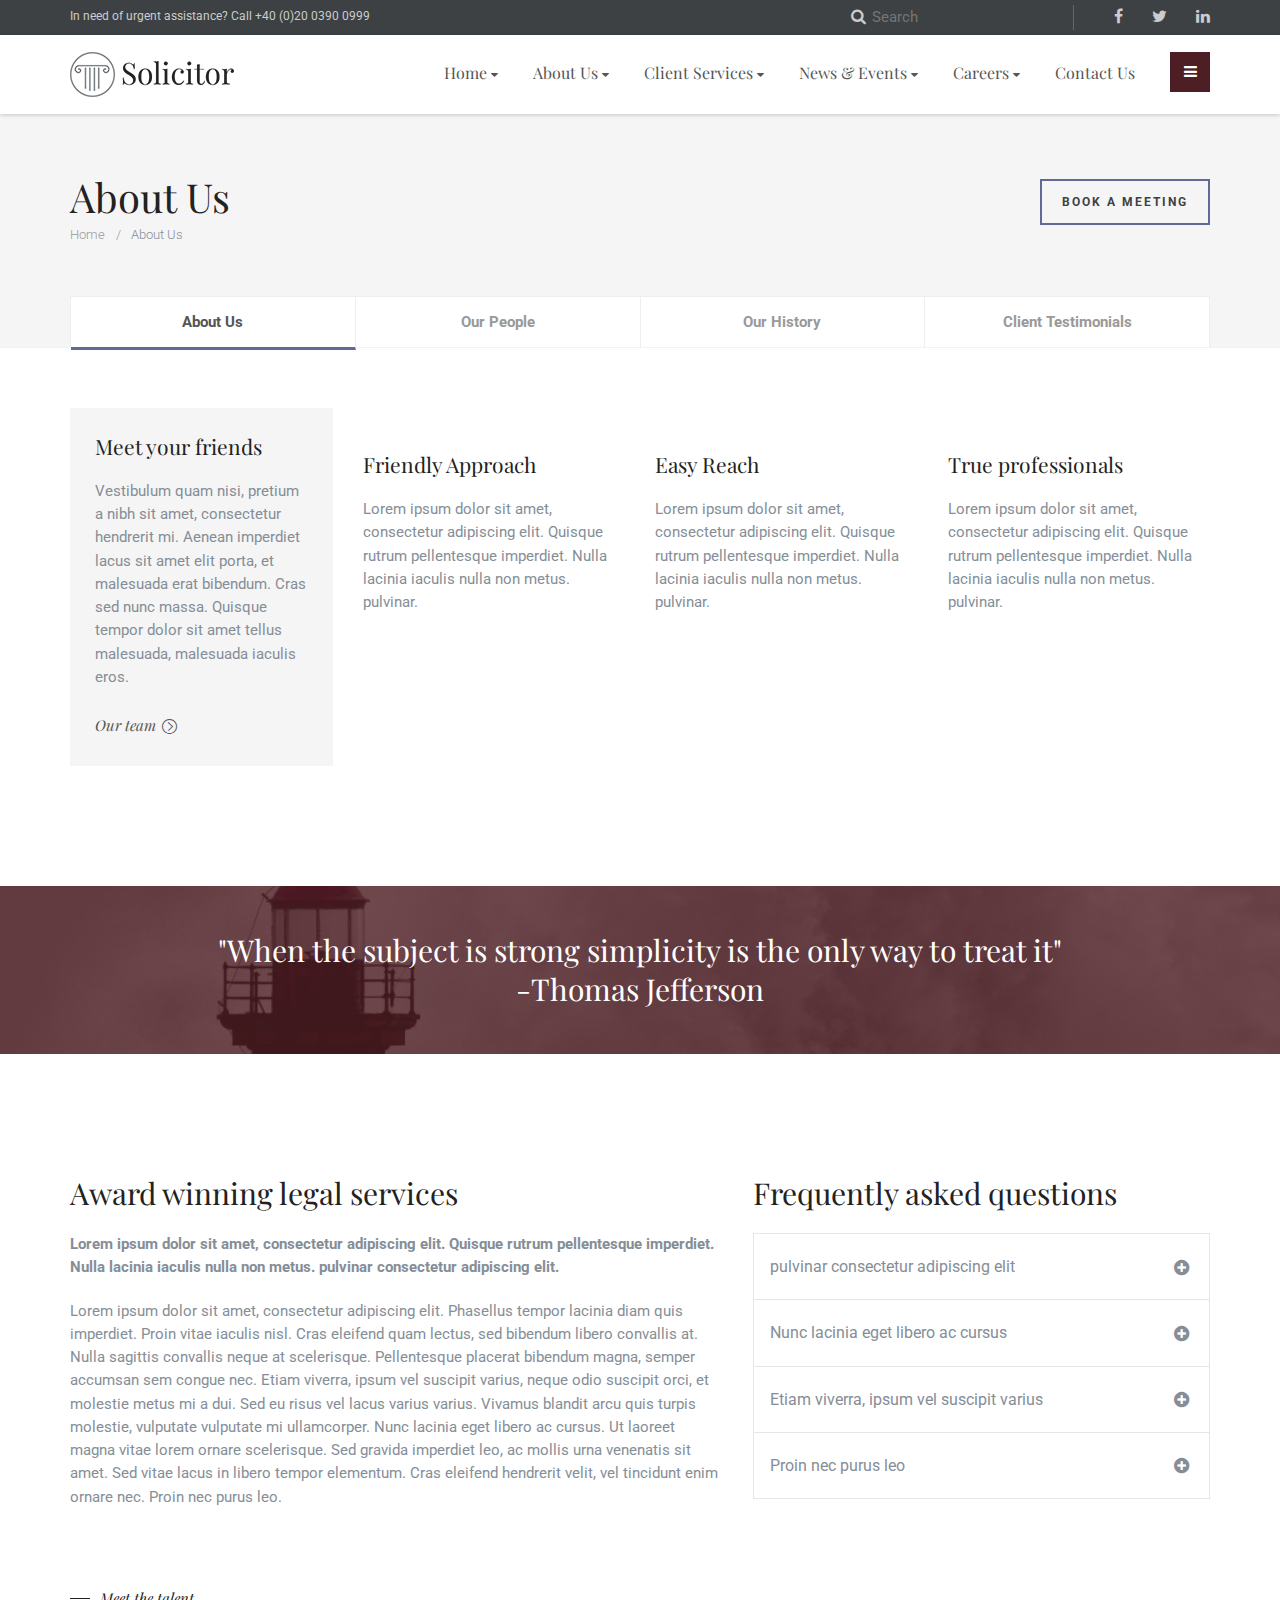
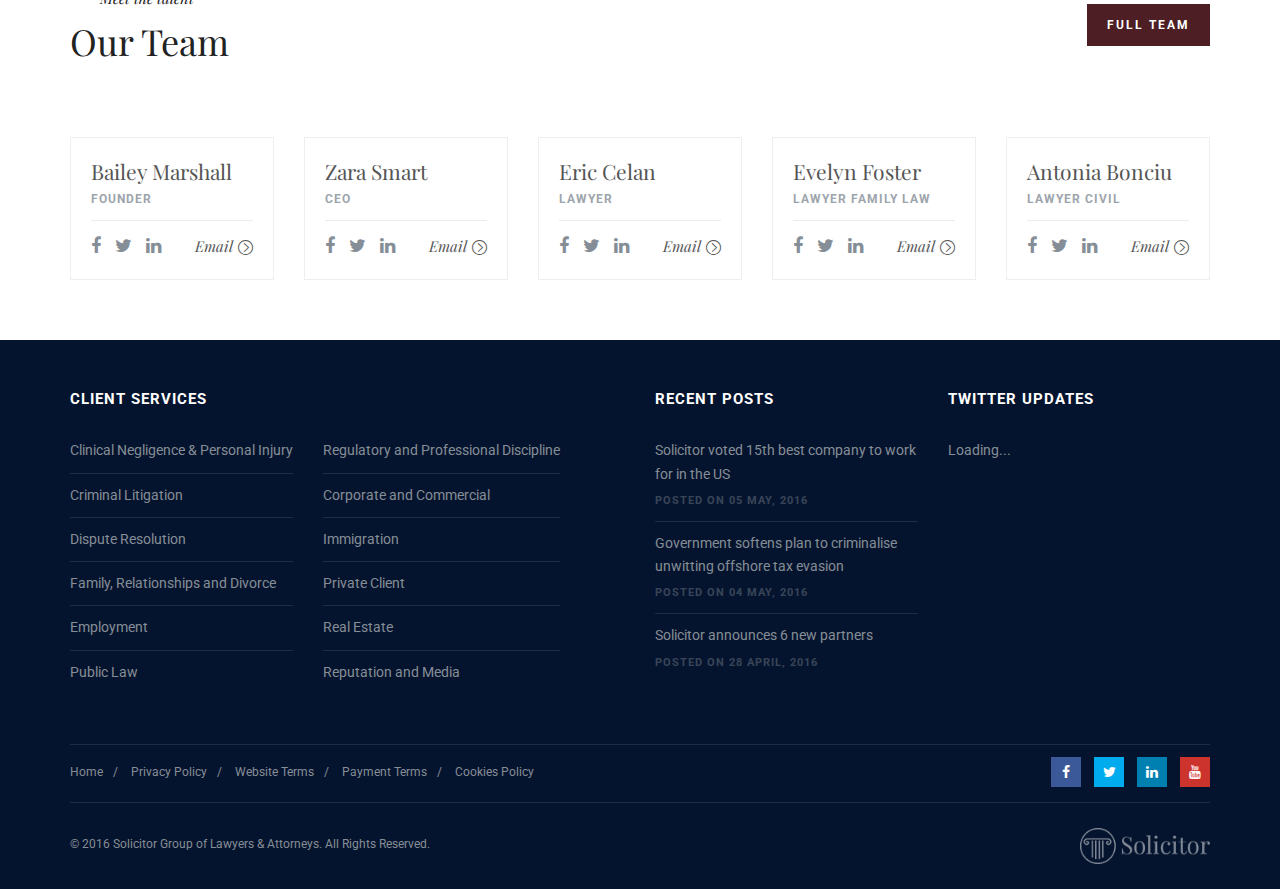
==== commit a9028410: "Update about.html" ====
--- a/about.html
+++ b/about.html
@@ -217,7 +217,7 @@
           	</div>
            	<div class="spacer-60"></div>
             
-            <div class="dgray-bg call-to-action">
+        <!--    <div class="dgray-bg call-to-action">
                 <div class="container">
                 	<div class="call-to-action-text">
                         <div>Join 15000 clients around the world that use Solicitors to smoothens their legal matters</div>
@@ -226,7 +226,14 @@
                     	<a href="#" class="btn btn-primary btn-rounded btn-lg">Contact us now</a>
                     </div>
                 </div>
-            </div>
+            </div>-->
+		 <div class="spacer-60"></div>
+            <div class="padding-tb45 parallax parallax2 parallax-light" style="background-image:url('images/overlay.jpeg');">
+                <div class="overlay-accent"></div>
+                <h3 class="text-align-center margin-0">"When the subject is strong simplicity is the only way to treat it"<br>-Thomas Jefferson</h3>
+            </div>
+            <div class="spacer-60"></div>
+		
             <div class="spacer-60"></div>
             <div class="container">
             	<div class="row">
@@ -491,4 +498,4 @@
 <script src="js/init.js"></script> <!-- All Scripts -->
 <script src="vendor/flexslider/js/jquery.flexslider.js"></script> <!-- FlexSlider -->
 </body>
-</html>+</html>
--- a/css/style.css
+++ b/css/style.css
@@ -118,11 +118,18 @@
 	background:#f5f5f5;
 }
 .dgray-bg, .notice-bar{
-	background:#3d4143;
+	background:#05142e;
 }
 .dgray-bg h1, .dgray-bg h2, .dgray-bg h3, .dgray-bg h4, .dgray-bg h5, .dgray-bg h6, .dgray-bg p{
 	color:#fff;
 }
+.dgray-bg-2{
+	background:#4d1e23;
+}
+.dgray-bg-2 h1, .dgray-bg-2 h2, .dgray-bg-2 h3, .dgray-bg-2 h4, .dgray-bg-2 h5, .dgray-bg-2 h6, .dgray-bg-2 p{
+	color:#fff;
+}
+
 img {
 	max-width: 100%;	
 }
@@ -1429,7 +1436,7 @@
 	width:100%;
 }
 .header-style2 .is-sticky .site-header{
-	background:#000;
+	background:#05142e;
 	box-shadow: 0px 1px 4px 0px rgba(0,0,0,0.2);
 	opacity:.9
 }
@@ -2159,7 +2166,7 @@
 	border-bottom:1px solid #E8E8E8;
 }
 .site-footer{
-	background-color:#3d4143;
+	background-color:#05142e;
 	padding:50px 0 0;
 }
 .footer-row2{
@@ -3072,6 +3079,7 @@
 .icon-box.ibox-plain .ibox-icon i {
 	font-size:48px;
 	line-height:1!important;
+	color: #7eaab5;
 }
 .icon-box.ibox-plain.ibox-image .ibox-icon {
 	width:auto;
@@ -3276,7 +3284,7 @@
 }
 .icon-box .ibox-icon i:hover,.icon-box:hover .ibox-icon i {
 	background-color:#3d4143;
-	color:#fff;
+	color:#061634;
 }
 .icon-box.ibox-outline:hover .ibox-icon{
 	border-color:#3d4143;
--- a/colors/color1.css
+++ b/colors/color1.css
@@ -1,5 +1,5 @@
-a, .text-primary, .btn-primary .badge, .btn-link,a.list-group-item.active > .badge,.nav-pills > .active > a > .badge, p.drop-caps:first-child:first-letter, .accent-color, .nav-np .next:hover, .nav-np .prev:hover, .basic-link, .pagination > li > a:hover,.pagination > li > span:hover,.pagination > li > a:focus,.pagination > li > span:focus, .icon-box-inline span, .pricing-column h3, .post .post-title a:hover, a, .post-actions .comment-count a:hover, .pricing-column .features a:hover, a:hover, .list-group-item a:hover, .icon-box.ibox-plain .ibox-icon i,.icon-box.ibox-plain .ibox-icon img, .icon-box.ibox-border .ibox-icon i,.icon-box.ibox-border .ibox-icon img, address strong, ul.checks > li > i, ul.angles > li > i, ul.carets > li > i, ul.chevrons > li > i, ul.icons > li > i, .widget li .meta-data a:hover, .sort-source li.active a, .dd-menu > li > a:hover, #info-content:before, .flex-caption-text a.ico:hover, .featured-block-info .subtitle, .grid-item h4 a:hover, a:hover, .social-icons a:hover, .icon-block, .header-style3 #info-content > li i, ol.breadcrumb a, .arrow-upwards, .pages-sub-menu li.active .fa-angle-right, #service-blocks .accordion-body a:hover, .blog-list-item h4 a:hover, .blog-list-item .meta-data, .blog-grid-item .meta-data, .blog-list-item .meta-data a, .widget a:hover, .single-post .blog-grid-item .meta-data a, blockquote:before, .next-prev-post a:hover h5, .btn-primary.btn-ghost{
-	color:#616997;
+2a, .text-primary, .btn-primary .badge, .btn-link,a.list-group-item.active > .badge,.nav-pills > .active > a > .badge, p.drop-caps:first-child:first-letter, .accent-color, .nav-np .next:hover, .nav-np .prev:hover, .basic-link, .pagination > li > a:hover,.pagination > li > span:hover,.pagination > li > a:focus,.pagination > li > span:focus, .icon-box-inline span, .pricing-column h3, .post .post-title a:hover, a, .post-actions .comment-count a:hover, .pricing-column .features a:hover, a:hover, .list-group-item a:hover, .icon-box.ibox-plain .ibox-icon i,.icon-box.ibox-plain .ibox-icon img, .icon-box.ibox-border .ibox-icon i,.icon-box.ibox-border .ibox-icon img, address strong, ul.checks > li > i, ul.angles > li > i, ul.carets > li > i, ul.chevrons > li > i, ul.icons > li > i, .widget li .meta-data a:hover, .sort-source li.active a, .dd-menu > li > a:hover, #info-content:before, .flex-caption-text a.ico:hover, .featured-block-info .subtitle, .grid-item h4 a:hover, a:hover, .social-icons a:hover, .icon-block, .header-style3 #info-content > li i, ol.breadcrumb a, .arrow-upwards, .pages-sub-menu li.active .fa-angle-right, #service-blocks .accordion-body a:hover, .blog-list-item h4 a:hover, .blog-list-item .meta-data, .blog-grid-item .meta-data, .blog-list-item .meta-data a, .widget a:hover, .single-post .blog-grid-item .meta-data a, blockquote:before, .next-prev-post a:hover h5, .btn-primary.btn-ghost{
+	color:#4d1e23;
 }
 p.drop-caps.secondary:first-child:first-letter, .accent-bg, .btn-primary,
 .btn-primary.disabled,
@@ -35,7 +35,10 @@
 a.list-group-item.active:hover,
 a.list-group-item.active:focus,
 .panel-primary > .panel-heading, .carousel-indicators .active, .flex-control-nav a:hover, .flex-control-nav a.flex-active, .media-box .media-box-wrapper, .icon-box.icon-box-style1:hover .ico, .ibox-effect.ibox-dark .ibox-icon i:hover,.ibox-effect.ibox-dark:hover .ibox-icon i,.ibox-border.ibox-effect.ibox-dark .ibox-icon i:after, .icon-box .ibox-icon i,.icon-box .ibox-icon img, .icon-box .ibox-icon i,.icon-box .ibox-icon img, .icon-box.ibox-dark.ibox-outline:hover .ibox-icon i, .pricing-column.highlight h3, #back-to-top:hover, .tagcloud a:hover, .accordion-heading .accordion-toggle.active, #info-toggle, #info-content, .notice-bar .btn:before, .featured-block-info .subtitle:before, .dd-menu > li ul, .parallax-light .subhead:before, .subhead.accent-color:before, .timeline > li > .timeline-badge, blockquote:after, .bootstrap-select.btn-group .dropdown-menu li.selected a, .event-grid-time, #menu-toggle:hover{
-  background-color: #616997;
+  background-color: #4d1e23;
+}
+.accordion-group a.accordion-toggle:hover{
+	background-color: #061634;
 }
 @media only screen and (max-width: 992px) {
 	.header-style3 #info-content{
@@ -43,15 +46,15 @@
 	}
 }
 .btn-primary.btn-ghost:hover{
-  background-color: #616997!important;
-  border-color:#616997!important;
+  background-color: #360b14!important;
+  border-color:#360b14!important;
 }
 .btn-primary:hover,
 .btn-primary:focus,
 .btn-primary:active,
 .btn-primary.active,
 .open .dropdown-toggle.btn-primary{
-  background: #616997;
+  background: #360b14;
   opacity:.9
 }
 .nav .open > a,
@@ -89,5 +92,5 @@
 	box-shadow:0 0 0 2px #616997;
 }
 .overlay-accent{
-	background-color:#616997;
-}+	background-color:#4d1e23;
+}
